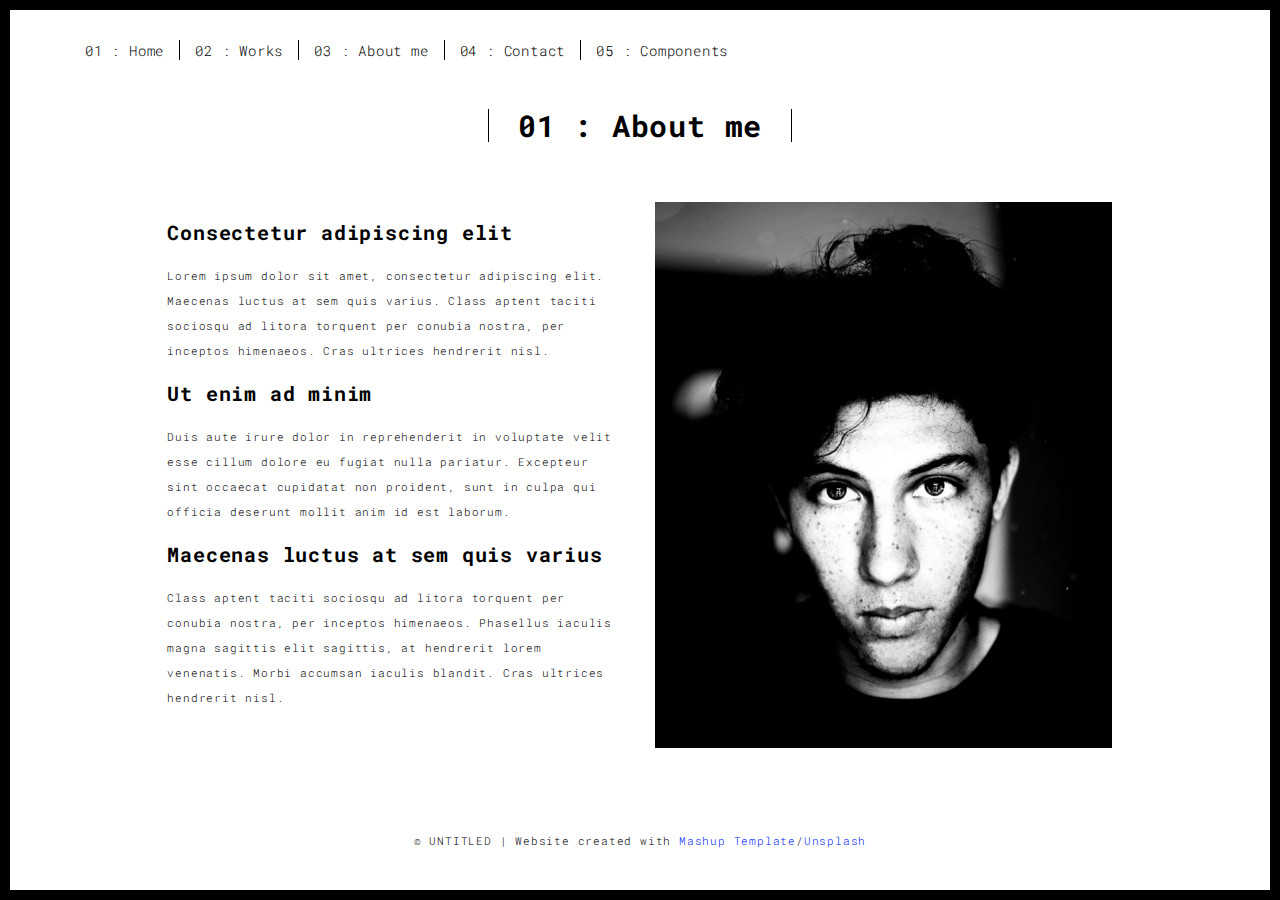
==== 04-Web_Development/portfolio/templates/about.html @ 31be4241 "started 04-web development / portfolio" ====
<!DOCTYPE html>
<html lang="en">

<head>
  <meta charset="UTF-8">
  <meta content="IE=edge" http-equiv="X-UA-Compatible">
  <meta content="width=device-width,initial-scale=1" name="viewport">
  <meta content="description" name="description">
  <meta name="google" content="notranslate" />
  <meta content="Mashup templates have been developped by Orson.io team" name="author">

  <!-- Disable tap highlight on IE -->
  <meta name="msapplication-tap-highlight" content="no">
  
  <link rel="apple-touch-icon" sizes="180x180" href="../static/assets/apple-icon-180x180.png">
  <link href="../static/assets/favicon.ico" rel="icon">

  <title>Title page</title>  

<link href="../static/main.3f6952e4.css" rel="stylesheet"></head>

<body class="">
<div id="site-border-left"></div>
<div id="site-border-right"></div>
<div id="site-border-top"></div>
<div id="site-border-bottom"></div>
 <!-- Add your content of header -->
<header>
  <nav class="navbar  navbar-fixed-top navbar-default">
    <div class="container">
        <button type="button" class="navbar-toggle collapsed" data-toggle="collapse" data-target="#navbar-collapse" aria-expanded="false">
          <span class="sr-only">Toggle navigation</span>
          <span class="icon-bar"></span>
          <span class="icon-bar"></span>
          <span class="icon-bar"></span>
        </button>

      <div class="collapse navbar-collapse" id="navbar-collapse">
        <ul class="nav navbar-nav ">
          <li><a href="/" title="">01 : Home</a></li>
          <li><a href="/works" title="">02 : Works</a></li>
          <li><a href="/about" title="">03 : About me</a></li>
          <li><a href="/contact" title="">04 : Contact</a></li>
          <li><a href="/components" title="">05 : Components</a></li>
        </ul>


      </div> 
    </div>
  </nav>
</header>

<div class="section-container">
    <div class="container">
      <div class="row">
        <div class="col-xs-12">
          <div class="section-container-spacer text-center">
            <h1 class="h2">01 : About me</h1>
          </div>
          
          <div class="row">
            <div class="col-md-10 col-md-offset-1">
              <div class="row">
                <div class="col-xs-12 col-md-6">
                  <h3>Consectetur adipiscing elit</h3>
                  <p>Lorem ipsum dolor sit amet, consectetur adipiscing elit. Maecenas luctus at sem quis varius. 
                  Class aptent taciti sociosqu ad litora torquent per conubia nostra, per inceptos himenaeos. Cras ultrices hendrerit nisl.</p>
                  <h3>Ut enim ad minim </h3>
                  <p>Duis aute irure dolor in reprehenderit in voluptate velit esse
                  cillum dolore eu fugiat nulla pariatur. Excepteur sint occaecat cupidatat non
                  proident, sunt in culpa qui officia deserunt mollit anim id est laborum. 
                  <h3>Maecenas luctus at sem quis varius</h3>
                  <p>
                  Class aptent taciti sociosqu ad litora torquent per conubia nostra, per inceptos himenaeos. Phasellus iaculis magna sagittis elit sagittis, at hendrerit lorem venenatis. Morbi accumsan iaculis blandit. Cras ultrices hendrerit nisl.</p>
                </div>
                <div class="col-xs-12 col-md-6">
                  <img src="../static/assets/images/profil.jpg" class="img-responsive" alt="">
                </div>
              </div>
            </div>
          </div>
          
          
       </div>
      </div>
    </div>
  </div>


<footer class="footer-container text-center">
  <div class="container">
    <div class="row">
      <div class="col-xs-12">
        <p>© UNTITLED | Website created with <a href="http://www.mashup-template.com/" title="Create website with free html template">Mashup Template</a>/<a href="https://www.unsplash.com/" title="Beautiful Free Images">Unsplash</a></p>
      </div>
    </div>
  </div>
</footer>

<script>
  document.addEventListener("DOMContentLoaded", function (event) {
     navActivePage();
  });
</script>

<!-- Google Analytics: change UA-XXXXX-X to be your site's ID 

<script>
  (function (i, s, o, g, r, a, m) {
    i['GoogleAnalyticsObject'] = r; i[r] = i[r] || function () {
      (i[r].q = i[r].q || []).push(arguments)
    }, i[r].l = 1 * new Date(); a = s.createElement(o),
      m = s.getElementsByTagName(o)[0]; a.async = 1; a.src = g; m.parentNode.insertBefore(a, m)
  })(window, document, 'script', '//www.google-analytics.com/analytics.js', 'ga');
  ga('create', 'UA-XXXXX-X', 'auto');
  ga('send', 'pageview');
</script>

--> <script type="text/javascript" src="../static/main.70a66962.js"></script></body>

</html>
---- 04-Web_Development/portfolio/static/main.3f6952e4.css ----
@import url(https://fonts.googleapis.com/css?family=Roboto:900|Roboto+Mono:300,400,700);@import url(https://maxcdn.bootstrapcdn.com/font-awesome/4.7.0/css/font-awesome.min.css);/*!
 * Bootstrap v3.3.7 (http://getbootstrap.com)
 * Copyright 2011-2016 Twitter, Inc.
 * Licensed under MIT (https://github.com/twbs/bootstrap/blob/master/LICENSE)
 */
/*! normalize.css v3.0.3 | MIT License | github.com/necolas/normalize.css */html{font-family:sans-serif;-ms-text-size-adjust:100%;-webkit-text-size-adjust:100%}body{margin:0}article,aside,details,figcaption,figure,footer,header,hgroup,main,menu,nav,section,summary{display:block}audio,canvas,progress,video{display:inline-block;vertical-align:baseline}audio:not([controls]){display:none;height:0}[hidden],template{display:none}a{background-color:transparent}a:active,a:hover{outline:0}abbr[title]{border-bottom:1px dotted}b,strong{font-weight:700}dfn{font-style:italic}h1{font-size:2em;margin:.67em 0}mark{background:#ff0;color:#000}small{font-size:80%}sub,sup{font-size:75%;line-height:0;position:relative;vertical-align:baseline}sup{top:-.5em}sub{bottom:-.25em}img{border:0}svg:not(:root){overflow:hidden}figure{margin:1em 40px}hr{box-sizing:content-box;height:0}pre{overflow:auto}code,kbd,pre,samp{font-family:monospace,monospace;font-size:1em}button,input,optgroup,select,textarea{color:inherit;font:inherit;margin:0}button{overflow:visible}button,select{text-transform:none}button,html input[type=button],input[type=reset],input[type=submit]{-webkit-appearance:button;cursor:pointer}button[disabled],html input[disabled]{cursor:default}button::-moz-focus-inner,input::-moz-focus-inner{border:0;padding:0}input{line-height:normal}input[type=checkbox],input[type=radio]{box-sizing:border-box;padding:0}input[type=number]::-webkit-inner-spin-button,input[type=number]::-webkit-outer-spin-button{height:auto}input[type=search]{-webkit-appearance:textfield;box-sizing:content-box}input[type=search]::-webkit-search-cancel-button,input[type=search]::-webkit-search-decoration{-webkit-appearance:none}fieldset{border:1px solid silver;margin:0 2px;padding:.35em .625em .75em}textarea{overflow:auto}optgroup{font-weight:700}table{border-collapse:collapse;border-spacing:0}td,th{padding:0}

/*! Source: https://github.com/h5bp/html5-boilerplate/blob/master/src/css/main.css */@media print{*,:after,:before{background:transparent!important;color:#000!important;box-shadow:none!important;text-shadow:none!important}a,a:visited{text-decoration:underline}a[href]:after{content:" (" attr(href) ")"}abbr[title]:after{content:" (" attr(title) ")"}a[href^="#"]:after,a[href^="javascript:"]:after{content:""}blockquote,pre{border:1px solid #999;page-break-inside:avoid}thead{display:table-header-group}img,tr{page-break-inside:avoid}img{max-width:100%!important}h2,h3,p{orphans:3;widows:3}h2,h3{page-break-after:avoid}.navbar{display:none}.btn>.caret,.dropup>.btn>.caret{border-top-color:#000!important}.label{border:1px solid #000}.table{border-collapse:collapse!important}.table td,.table th{background-color:#fff!important}.table-bordered td,.table-bordered th{border:1px solid #ddd!important}}*,:after,:before{-webkit-box-sizing:border-box;-moz-box-sizing:border-box;box-sizing:border-box}html{font-size:10px;-webkit-tap-highlight-color:transparent}body{font-family:Roboto Mono,Helvetica,Arial,sans-serif;font-size:11px;line-height:1.78;color:#000;background-color:#fff}button,input,select,textarea{font-family:inherit;font-size:inherit;line-height:inherit}a{color:#001aff;text-decoration:none}a:focus,a:hover{color:#0012b3;text-decoration:underline}a:focus{outline:5px auto -webkit-focus-ring-color;outline-offset:-2px}figure{margin:0}img{vertical-align:middle}.img-responsive{display:block;max-width:100%;height:auto}.img-rounded{border-radius:0}.img-thumbnail{padding:4px;line-height:1.78;background-color:#fff;border:1px solid #ddd;border-radius:0;-webkit-transition:all .2s ease-in-out;-o-transition:all .2s ease-in-out;transition:all .2s ease-in-out;display:inline-block;max-width:100%;height:auto}.img-circle{border-radius:50%}hr{margin-top:19px;margin-bottom:19px;border:0;border-top:1px solid #eee}.sr-only{position:absolute;width:1px;height:1px;margin:-1px;padding:0;overflow:hidden;clip:rect(0,0,0,0);border:0}.sr-only-focusable:active,.sr-only-focusable:focus{position:static;width:auto;height:auto;margin:0;overflow:visible;clip:auto}[role=button]{cursor:pointer}.h1,.h2,.h3,.h4,.h5,.h6,h1,h2,h3,h4,h5,h6{font-family:Roboto Mono,Helvetica,Arial,sans-serif;font-weight:700;line-height:1.1;color:#000}.h1 .small,.h1 small,.h2 .small,.h2 small,.h3 .small,.h3 small,.h4 .small,.h4 small,.h5 .small,.h5 small,.h6 .small,.h6 small,h1 .small,h1 small,h2 .small,h2 small,h3 .small,h3 small,h4 .small,h4 small,h5 .small,h5 small,h6 .small,h6 small{font-weight:400;line-height:1;color:#777}.h1,.h2,.h3,h1,h2,h3{margin-top:19px;margin-bottom:9.5px}.h1 .small,.h1 small,.h2 .small,.h2 small,.h3 .small,.h3 small,h1 .small,h1 small,h2 .small,h2 small,h3 .small,h3 small{font-size:65%}.h4,.h5,.h6,h4,h5,h6{margin-top:9.5px;margin-bottom:9.5px}.h4 .small,.h4 small,.h5 .small,.h5 small,.h6 .small,.h6 small,h4 .small,h4 small,h5 .small,h5 small,h6 .small,h6 small{font-size:75%}.h1,h1{font-size:70px}.h2,h2{font-size:30px}.h3,h3{font-size:20px}.h4,.h5,h4,h5{font-size:11px}.h6,h6{font-size:10px}p{margin:0 0 9.5px}.lead{margin-bottom:19px;font-size:12px;font-weight:300;line-height:1.4}@media (min-width:768px){.lead{font-size:16.5px}}.small,small{font-size:90%}.mark,mark{background-color:#fcf8e3;padding:.2em}.text-left{text-align:left}.text-right{text-align:right}.text-center{text-align:center}.text-justify{text-align:justify}.text-nowrap{white-space:nowrap}.text-lowercase{text-transform:lowercase}.initialism,.text-uppercase{text-transform:uppercase}.text-capitalize{text-transform:capitalize}.text-muted{color:#777}.text-primary{color:#001aff}a.text-primary:focus,a.text-primary:hover{color:#0015cc}.text-success{color:#fff}a.text-success:focus,a.text-success:hover{color:#e6e6e6}.text-info{color:#31708f}a.text-info:focus,a.text-info:hover{color:#245269}.text-warning{color:#8a6d3b}a.text-warning:focus,a.text-warning:hover{color:#66512c}.text-danger{color:#fff}a.text-danger:focus,a.text-danger:hover{color:#e6e6e6}.bg-primary{color:#fff;background-color:#001aff}a.bg-primary:focus,a.bg-primary:hover{background-color:#0015cc}.bg-success,a.bg-success:focus,a.bg-success:hover{background-color:#000}.bg-info{background-color:#d9edf7}a.bg-info:focus,a.bg-info:hover{background-color:#afd9ee}.bg-warning{background-color:#fcf8e3}a.bg-warning:focus,a.bg-warning:hover{background-color:#f7ecb5}.bg-danger{background-color:red}a.bg-danger:focus,a.bg-danger:hover{background-color:#c00}.page-header{padding-bottom:8.5px;margin:38px 0 19px;border-bottom:1px solid #eee}ol,ul{margin-top:0;margin-bottom:9.5px}ol ol,ol ul,ul ol,ul ul{margin-bottom:0}.list-inline,.list-unstyled{padding-left:0;list-style:none}.list-inline{margin-left:-5px}.list-inline>li{display:inline-block;padding-left:5px;padding-right:5px}dl{margin-top:0;margin-bottom:19px}dd,dt{line-height:1.78}dt{font-weight:700}dd{margin-left:0}.dl-horizontal dd:after,.dl-horizontal dd:before{content:" ";display:table}.dl-horizontal dd:after{clear:both}@media (min-width:768px){.dl-horizontal dt{float:left;width:160px;clear:left;text-align:right;overflow:hidden;text-overflow:ellipsis;white-space:nowrap}.dl-horizontal dd{margin-left:180px}}abbr[data-original-title],abbr[title]{cursor:help;border-bottom:1px dotted #777}.initialism{font-size:90%}blockquote{padding:9.5px 19px;margin:0 0 19px;font-size:13.75px;border-left:5px solid #eee}blockquote ol:last-child,blockquote p:last-child,blockquote ul:last-child{margin-bottom:0}blockquote .small,blockquote footer,blockquote small{display:block;font-size:80%;line-height:1.78;color:#777}blockquote .small:before,blockquote footer:before,blockquote small:before{content:"\2014   \A0"}.blockquote-reverse,blockquote.pull-right{padding-right:15px;padding-left:0;border-right:5px solid #eee;border-left:0;text-align:right}.blockquote-reverse .small:before,.blockquote-reverse footer:before,.blockquote-reverse small:before,blockquote.pull-right .small:before,blockquote.pull-right footer:before,blockquote.pull-right small:before{content:""}.blockquote-reverse .small:after,.blockquote-reverse footer:after,.blockquote-reverse small:after,blockquote.pull-right .small:after,blockquote.pull-right footer:after,blockquote.pull-right small:after{content:"\A0   \2014"}address{margin-bottom:19px;font-style:normal;line-height:1.78}code,kbd,pre,samp{font-family:Menlo,Monaco,Consolas,Courier New,monospace}code{color:#c7254e;background-color:#f9f2f4}code,kbd{padding:2px 4px;font-size:90%;border-radius:0}kbd{color:#fff;background-color:#333;box-shadow:inset 0 -1px 0 rgba(0,0,0,.25)}kbd kbd{padding:0;font-size:100%;font-weight:700;box-shadow:none}pre{display:block;padding:9px;margin:0 0 9.5px;font-size:10px;line-height:1.78;word-break:break-all;word-wrap:break-word;color:#333;background-color:#f5f5f5;border:1px solid #ccc;border-radius:0}pre code{padding:0;font-size:inherit;color:inherit;white-space:pre-wrap;background-color:transparent;border-radius:0}.pre-scrollable{max-height:340px;overflow-y:scroll}.container{margin-right:auto;margin-left:auto;padding-left:15px;padding-right:15px}.container:after,.container:before{content:" ";display:table}.container:after{clear:both}@media (min-width:768px){.container{width:750px}}@media (min-width:992px){.container{width:970px}}@media (min-width:1200px){.container{width:1170px}}.container-fluid{margin-right:auto;margin-left:auto;padding-left:15px;padding-right:15px}.container-fluid:after,.container-fluid:before{content:" ";display:table}.container-fluid:after{clear:both}.row{margin-left:-15px;margin-right:-15px}.row:after,.row:before{content:" ";display:table}.row:after{clear:both}.col-lg-1,.col-lg-2,.col-lg-3,.col-lg-4,.col-lg-5,.col-lg-6,.col-lg-7,.col-lg-8,.col-lg-9,.col-lg-10,.col-lg-11,.col-lg-12,.col-md-1,.col-md-2,.col-md-3,.col-md-4,.col-md-5,.col-md-6,.col-md-7,.col-md-8,.col-md-9,.col-md-10,.col-md-11,.col-md-12,.col-sm-1,.col-sm-2,.col-sm-3,.col-sm-4,.col-sm-5,.col-sm-6,.col-sm-7,.col-sm-8,.col-sm-9,.col-sm-10,.col-sm-11,.col-sm-12,.col-xs-1,.col-xs-2,.col-xs-3,.col-xs-4,.col-xs-5,.col-xs-6,.col-xs-7,.col-xs-8,.col-xs-9,.col-xs-10,.col-xs-11,.col-xs-12{position:relative;min-height:1px;padding-left:15px;padding-right:15px}.col-xs-1,.col-xs-2,.col-xs-3,.col-xs-4,.col-xs-5,.col-xs-6,.col-xs-7,.col-xs-8,.col-xs-9,.col-xs-10,.col-xs-11,.col-xs-12{float:left}.col-xs-1{width:8.33333%}.col-xs-2{width:16.66667%}.col-xs-3{width:25%}.col-xs-4{width:33.33333%}.col-xs-5{width:41.66667%}.col-xs-6{width:50%}.col-xs-7{width:58.33333%}.col-xs-8{width:66.66667%}.col-xs-9{width:75%}.col-xs-10{width:83.33333%}.col-xs-11{width:91.66667%}.col-xs-12{width:100%}.col-xs-pull-0{right:auto}.col-xs-pull-1{right:8.33333%}.col-xs-pull-2{right:16.66667%}.col-xs-pull-3{right:25%}.col-xs-pull-4{right:33.33333%}.col-xs-pull-5{right:41.66667%}.col-xs-pull-6{right:50%}.col-xs-pull-7{right:58.33333%}.col-xs-pull-8{right:66.66667%}.col-xs-pull-9{right:75%}.col-xs-pull-10{right:83.33333%}.col-xs-pull-11{right:91.66667%}.col-xs-pull-12{right:100%}.col-xs-push-0{left:auto}.col-xs-push-1{left:8.33333%}.col-xs-push-2{left:16.66667%}.col-xs-push-3{left:25%}.col-xs-push-4{left:33.33333%}.col-xs-push-5{left:41.66667%}.col-xs-push-6{left:50%}.col-xs-push-7{left:58.33333%}.col-xs-push-8{left:66.66667%}.col-xs-push-9{left:75%}.col-xs-push-10{left:83.33333%}.col-xs-push-11{left:91.66667%}.col-xs-push-12{left:100%}.col-xs-offset-0{margin-left:0}.col-xs-offset-1{margin-left:8.33333%}.col-xs-offset-2{margin-left:16.66667%}.col-xs-offset-3{margin-left:25%}.col-xs-offset-4{margin-left:33.33333%}.col-xs-offset-5{margin-left:41.66667%}.col-xs-offset-6{margin-left:50%}.col-xs-offset-7{margin-left:58.33333%}.col-xs-offset-8{margin-left:66.66667%}.col-xs-offset-9{margin-left:75%}.col-xs-offset-10{margin-left:83.33333%}.col-xs-offset-11{margin-left:91.66667%}.col-xs-offset-12{margin-left:100%}@media (min-width:768px){.col-sm-1,.col-sm-2,.col-sm-3,.col-sm-4,.col-sm-5,.col-sm-6,.col-sm-7,.col-sm-8,.col-sm-9,.col-sm-10,.col-sm-11,.col-sm-12{float:left}.col-sm-1{width:8.33333%}.col-sm-2{width:16.66667%}.col-sm-3{width:25%}.col-sm-4{width:33.33333%}.col-sm-5{width:41.66667%}.col-sm-6{width:50%}.col-sm-7{width:58.33333%}.col-sm-8{width:66.66667%}.col-sm-9{width:75%}.col-sm-10{width:83.33333%}.col-sm-11{width:91.66667%}.col-sm-12{width:100%}.col-sm-pull-0{right:auto}.col-sm-pull-1{right:8.33333%}.col-sm-pull-2{right:16.66667%}.col-sm-pull-3{right:25%}.col-sm-pull-4{right:33.33333%}.col-sm-pull-5{right:41.66667%}.col-sm-pull-6{right:50%}.col-sm-pull-7{right:58.33333%}.col-sm-pull-8{right:66.66667%}.col-sm-pull-9{right:75%}.col-sm-pull-10{right:83.33333%}.col-sm-pull-11{right:91.66667%}.col-sm-pull-12{right:100%}.col-sm-push-0{left:auto}.col-sm-push-1{left:8.33333%}.col-sm-push-2{left:16.66667%}.col-sm-push-3{left:25%}.col-sm-push-4{left:33.33333%}.col-sm-push-5{left:41.66667%}.col-sm-push-6{left:50%}.col-sm-push-7{left:58.33333%}.col-sm-push-8{left:66.66667%}.col-sm-push-9{left:75%}.col-sm-push-10{left:83.33333%}.col-sm-push-11{left:91.66667%}.col-sm-push-12{left:100%}.col-sm-offset-0{margin-left:0}.col-sm-offset-1{margin-left:8.33333%}.col-sm-offset-2{margin-left:16.66667%}.col-sm-offset-3{margin-left:25%}.col-sm-offset-4{margin-left:33.33333%}.col-sm-offset-5{margin-left:41.66667%}.col-sm-offset-6{margin-left:50%}.col-sm-offset-7{margin-left:58.33333%}.col-sm-offset-8{margin-left:66.66667%}.col-sm-offset-9{margin-left:75%}.col-sm-offset-10{margin-left:83.33333%}.col-sm-offset-11{margin-left:91.66667%}.col-sm-offset-12{margin-left:100%}}@media (min-width:992px){.col-md-1,.col-md-2,.col-md-3,.col-md-4,.col-md-5,.col-md-6,.col-md-7,.col-md-8,.col-md-9,.col-md-10,.col-md-11,.col-md-12{float:left}.col-md-1{width:8.33333%}.col-md-2{width:16.66667%}.col-md-3{width:25%}.col-md-4{width:33.33333%}.col-md-5{width:41.66667%}.col-md-6{width:50%}.col-md-7{width:58.33333%}.col-md-8{width:66.66667%}.col-md-9{width:75%}.col-md-10{width:83.33333%}.col-md-11{width:91.66667%}.col-md-12{width:100%}.col-md-pull-0{right:auto}.col-md-pull-1{right:8.33333%}.col-md-pull-2{right:16.66667%}.col-md-pull-3{right:25%}.col-md-pull-4{right:33.33333%}.col-md-pull-5{right:41.66667%}.col-md-pull-6{right:50%}.col-md-pull-7{right:58.33333%}.col-md-pull-8{right:66.66667%}.col-md-pull-9{right:75%}.col-md-pull-10{right:83.33333%}.col-md-pull-11{right:91.66667%}.col-md-pull-12{right:100%}.col-md-push-0{left:auto}.col-md-push-1{left:8.33333%}.col-md-push-2{left:16.66667%}.col-md-push-3{left:25%}.col-md-push-4{left:33.33333%}.col-md-push-5{left:41.66667%}.col-md-push-6{left:50%}.col-md-push-7{left:58.33333%}.col-md-push-8{left:66.66667%}.col-md-push-9{left:75%}.col-md-push-10{left:83.33333%}.col-md-push-11{left:91.66667%}.col-md-push-12{left:100%}.col-md-offset-0{margin-left:0}.col-md-offset-1{margin-left:8.33333%}.col-md-offset-2{margin-left:16.66667%}.col-md-offset-3{margin-left:25%}.col-md-offset-4{margin-left:33.33333%}.col-md-offset-5{margin-left:41.66667%}.col-md-offset-6{margin-left:50%}.col-md-offset-7{margin-left:58.33333%}.col-md-offset-8{margin-left:66.66667%}.col-md-offset-9{margin-left:75%}.col-md-offset-10{margin-left:83.33333%}.col-md-offset-11{margin-left:91.66667%}.col-md-offset-12{margin-left:100%}}@media (min-width:1200px){.col-lg-1,.col-lg-2,.col-lg-3,.col-lg-4,.col-lg-5,.col-lg-6,.col-lg-7,.col-lg-8,.col-lg-9,.col-lg-10,.col-lg-11,.col-lg-12{float:left}.col-lg-1{width:8.33333%}.col-lg-2{width:16.66667%}.col-lg-3{width:25%}.col-lg-4{width:33.33333%}.col-lg-5{width:41.66667%}.col-lg-6{width:50%}.col-lg-7{width:58.33333%}.col-lg-8{width:66.66667%}.col-lg-9{width:75%}.col-lg-10{width:83.33333%}.col-lg-11{width:91.66667%}.col-lg-12{width:100%}.col-lg-pull-0{right:auto}.col-lg-pull-1{right:8.33333%}.col-lg-pull-2{right:16.66667%}.col-lg-pull-3{right:25%}.col-lg-pull-4{right:33.33333%}.col-lg-pull-5{right:41.66667%}.col-lg-pull-6{right:50%}.col-lg-pull-7{right:58.33333%}.col-lg-pull-8{right:66.66667%}.col-lg-pull-9{right:75%}.col-lg-pull-10{right:83.33333%}.col-lg-pull-11{right:91.66667%}.col-lg-pull-12{right:100%}.col-lg-push-0{left:auto}.col-lg-push-1{left:8.33333%}.col-lg-push-2{left:16.66667%}.col-lg-push-3{left:25%}.col-lg-push-4{left:33.33333%}.col-lg-push-5{left:41.66667%}.col-lg-push-6{left:50%}.col-lg-push-7{left:58.33333%}.col-lg-push-8{left:66.66667%}.col-lg-push-9{left:75%}.col-lg-push-10{left:83.33333%}.col-lg-push-11{left:91.66667%}.col-lg-push-12{left:100%}.col-lg-offset-0{margin-left:0}.col-lg-offset-1{margin-left:8.33333%}.col-lg-offset-2{margin-left:16.66667%}.col-lg-offset-3{margin-left:25%}.col-lg-offset-4{margin-left:33.33333%}.col-lg-offset-5{margin-left:41.66667%}.col-lg-offset-6{margin-left:50%}.col-lg-offset-7{margin-left:58.33333%}.col-lg-offset-8{margin-left:66.66667%}.col-lg-offset-9{margin-left:75%}.col-lg-offset-10{margin-left:83.33333%}.col-lg-offset-11{margin-left:91.66667%}.col-lg-offset-12{margin-left:100%}}table{background-color:transparent}caption{padding-top:8px;padding-bottom:8px;color:#777}caption,th{text-align:left}.table{width:100%;max-width:100%;margin-bottom:19px}.table>tbody>tr>td,.table>tbody>tr>th,.table>tfoot>tr>td,.table>tfoot>tr>th,.table>thead>tr>td,.table>thead>tr>th{padding:8px;line-height:1.78;vertical-align:top;border-top:1px solid #ddd}.table>thead>tr>th{vertical-align:bottom;border-bottom:2px solid #ddd}.table>caption+thead>tr:first-child>td,.table>caption+thead>tr:first-child>th,.table>colgroup+thead>tr:first-child>td,.table>colgroup+thead>tr:first-child>th,.table>thead:first-child>tr:first-child>td,.table>thead:first-child>tr:first-child>th{border-top:0}.table>tbody+tbody{border-top:2px solid #ddd}.table .table{background-color:#fff}.table-condensed>tbody>tr>td,.table-condensed>tbody>tr>th,.table-condensed>tfoot>tr>td,.table-condensed>tfoot>tr>th,.table-condensed>thead>tr>td,.table-condensed>thead>tr>th{padding:5px}.table-bordered,.table-bordered>tbody>tr>td,.table-bordered>tbody>tr>th,.table-bordered>tfoot>tr>td,.table-bordered>tfoot>tr>th,.table-bordered>thead>tr>td,.table-bordered>thead>tr>th{border:1px solid #ddd}.table-bordered>thead>tr>td,.table-bordered>thead>tr>th{border-bottom-width:2px}.table-striped>tbody>tr:nth-of-type(odd){background-color:#f9f9f9}.table-hover>tbody>tr:hover{background-color:#f5f5f5}table col[class*=col-]{position:static;float:none;display:table-column}table td[class*=col-],table th[class*=col-]{position:static;float:none;display:table-cell}.table>tbody>tr.active>td,.table>tbody>tr.active>th,.table>tbody>tr>td.active,.table>tbody>tr>th.active,.table>tfoot>tr.active>td,.table>tfoot>tr.active>th,.table>tfoot>tr>td.active,.table>tfoot>tr>th.active,.table>thead>tr.active>td,.table>thead>tr.active>th,.table>thead>tr>td.active,.table>thead>tr>th.active{background-color:#f5f5f5}.table-hover>tbody>tr.active:hover>td,.table-hover>tbody>tr.active:hover>th,.table-hover>tbody>tr:hover>.active,.table-hover>tbody>tr>td.active:hover,.table-hover>tbody>tr>th.active:hover{background-color:#e8e8e8}.table-hover>tbody>tr.success:hover>td,.table-hover>tbody>tr.success:hover>th,.table-hover>tbody>tr:hover>.success,.table-hover>tbody>tr>td.success:hover,.table-hover>tbody>tr>th.success:hover,.table>tbody>tr.success>td,.table>tbody>tr.success>th,.table>tbody>tr>td.success,.table>tbody>tr>th.success,.table>tfoot>tr.success>td,.table>tfoot>tr.success>th,.table>tfoot>tr>td.success,.table>tfoot>tr>th.success,.table>thead>tr.success>td,.table>thead>tr.success>th,.table>thead>tr>td.success,.table>thead>tr>th.success{background-color:#000}.table>tbody>tr.info>td,.table>tbody>tr.info>th,.table>tbody>tr>td.info,.table>tbody>tr>th.info,.table>tfoot>tr.info>td,.table>tfoot>tr.info>th,.table>tfoot>tr>td.info,.table>tfoot>tr>th.info,.table>thead>tr.info>td,.table>thead>tr.info>th,.table>thead>tr>td.info,.table>thead>tr>th.info{background-color:#d9edf7}.table-hover>tbody>tr.info:hover>td,.table-hover>tbody>tr.info:hover>th,.table-hover>tbody>tr:hover>.info,.table-hover>tbody>tr>td.info:hover,.table-hover>tbody>tr>th.info:hover{background-color:#c4e3f3}.table>tbody>tr.warning>td,.table>tbody>tr.warning>th,.table>tbody>tr>td.warning,.table>tbody>tr>th.warning,.table>tfoot>tr.warning>td,.table>tfoot>tr.warning>th,.table>tfoot>tr>td.warning,.table>tfoot>tr>th.warning,.table>thead>tr.warning>td,.table>thead>tr.warning>th,.table>thead>tr>td.warning,.table>thead>tr>th.warning{background-color:#fcf8e3}.table-hover>tbody>tr.warning:hover>td,.table-hover>tbody>tr.warning:hover>th,.table-hover>tbody>tr:hover>.warning,.table-hover>tbody>tr>td.warning:hover,.table-hover>tbody>tr>th.warning:hover{background-color:#faf2cc}.table>tbody>tr.danger>td,.table>tbody>tr.danger>th,.table>tbody>tr>td.danger,.table>tbody>tr>th.danger,.table>tfoot>tr.danger>td,.table>tfoot>tr.danger>th,.table>tfoot>tr>td.danger,.table>tfoot>tr>th.danger,.table>thead>tr.danger>td,.table>thead>tr.danger>th,.table>thead>tr>td.danger,.table>thead>tr>th.danger{background-color:red}.table-hover>tbody>tr.danger:hover>td,.table-hover>tbody>tr.danger:hover>th,.table-hover>tbody>tr:hover>.danger,.table-hover>tbody>tr>td.danger:hover,.table-hover>tbody>tr>th.danger:hover{background-color:#e60000}.table-responsive{overflow-x:auto;min-height:.01%}@media screen and (max-width:767px){.table-responsive{width:100%;margin-bottom:14.25px;overflow-y:hidden;-ms-overflow-style:-ms-autohiding-scrollbar;border:1px solid #ddd}.table-responsive>.table{margin-bottom:0}.table-responsive>.table>tbody>tr>td,.table-responsive>.table>tbody>tr>th,.table-responsive>.table>tfoot>tr>td,.table-responsive>.table>tfoot>tr>th,.table-responsive>.table>thead>tr>td,.table-responsive>.table>thead>tr>th{white-space:nowrap}.table-responsive>.table-bordered{border:0}.table-responsive>.table-bordered>tbody>tr>td:first-child,.table-responsive>.table-bordered>tbody>tr>th:first-child,.table-responsive>.table-bordered>tfoot>tr>td:first-child,.table-responsive>.table-bordered>tfoot>tr>th:first-child,.table-responsive>.table-bordered>thead>tr>td:first-child,.table-responsive>.table-bordered>thead>tr>th:first-child{border-left:0}.table-responsive>.table-bordered>tbody>tr>td:last-child,.table-responsive>.table-bordered>tbody>tr>th:last-child,.table-responsive>.table-bordered>tfoot>tr>td:last-child,.table-responsive>.table-bordered>tfoot>tr>th:last-child,.table-responsive>.table-bordered>thead>tr>td:last-child,.table-responsive>.table-bordered>thead>tr>th:last-child{border-right:0}.table-responsive>.table-bordered>tbody>tr:last-child>td,.table-responsive>.table-bordered>tbody>tr:last-child>th,.table-responsive>.table-bordered>tfoot>tr:last-child>td,.table-responsive>.table-bordered>tfoot>tr:last-child>th{border-bottom:0}}fieldset{margin:0;min-width:0}fieldset,legend{padding:0;border:0}legend{display:block;width:100%;margin-bottom:19px;font-size:16.5px;line-height:inherit;color:#333;border-bottom:1px solid #e5e5e5}label{display:inline-block;max-width:100%;margin-bottom:5px;font-weight:700}input[type=search]{-webkit-box-sizing:border-box;-moz-box-sizing:border-box;box-sizing:border-box}input[type=checkbox],input[type=radio]{margin:4px 0 0;margin-top:1px\9;line-height:normal}input[type=file]{display:block}input[type=range]{display:block;width:100%}select[multiple],select[size]{height:auto}input[type=checkbox]:focus,input[type=file]:focus,input[type=radio]:focus{outline:5px auto -webkit-focus-ring-color;outline-offset:-2px}output{padding-top:9px}.form-control,output{display:block;font-size:11px;line-height:1.78;color:#555}.form-control{width:100%;height:40px;padding:8px 14px;background-color:#fff;background-image:none;border:1px solid #000;border-radius:0;-webkit-box-shadow:inset 0 1px 1px rgba(0,0,0,.075);box-shadow:inset 0 1px 1px rgba(0,0,0,.075);-webkit-transition:border-color .15s ease-in-out,box-shadow .15s ease-in-out;-o-transition:border-color ease-in-out .15s,box-shadow ease-in-out .15s;transition:border-color .15s ease-in-out,box-shadow .15s ease-in-out}.form-control:focus{border-color:#66afe9;-webkit-box-shadow:inset 0 1px 1px rgba(0,0,0,.075),0 0 8px rgba(102,175,233,.6);box-shadow:inset 0 1px 1px rgba(0,0,0,.075),0 0 8px rgba(102,175,233,.6)}.form-control::-moz-placeholder{color:#999;opacity:1}.form-control:-ms-input-placeholder{color:#999}.form-control::-webkit-input-placeholder{color:#999}.form-control::-ms-expand{border:0;background-color:transparent}.form-control[disabled],.form-control[readonly],fieldset[disabled] .form-control{background-color:#eee;opacity:1}.form-control[disabled],fieldset[disabled] .form-control{cursor:not-allowed}textarea.form-control{height:auto}input[type=search]{-webkit-appearance:none}@media screen and (-webkit-min-device-pixel-ratio:0){input[type=date].form-control,input[type=datetime-local].form-control,input[type=month].form-control,input[type=time].form-control{line-height:40px}.input-group-sm>.input-group-btn>input[type=date].btn,.input-group-sm>.input-group-btn>input[type=datetime-local].btn,.input-group-sm>.input-group-btn>input[type=month].btn,.input-group-sm>.input-group-btn>input[type=time].btn,.input-group-sm>input[type=date].form-control,.input-group-sm>input[type=date].input-group-addon,.input-group-sm>input[type=datetime-local].form-control,.input-group-sm>input[type=datetime-local].input-group-addon,.input-group-sm>input[type=month].form-control,.input-group-sm>input[type=month].input-group-addon,.input-group-sm>input[type=time].form-control,.input-group-sm>input[type=time].input-group-addon,.input-group-sm input[type=date],.input-group-sm input[type=datetime-local],.input-group-sm input[type=month],.input-group-sm input[type=time],input[type=date].input-sm,input[type=datetime-local].input-sm,input[type=month].input-sm,input[type=time].input-sm{line-height:27px}.input-group-lg>.input-group-btn>input[type=date].btn,.input-group-lg>.input-group-btn>input[type=datetime-local].btn,.input-group-lg>.input-group-btn>input[type=month].btn,.input-group-lg>.input-group-btn>input[type=time].btn,.input-group-lg>input[type=date].form-control,.input-group-lg>input[type=date].input-group-addon,.input-group-lg>input[type=datetime-local].form-control,.input-group-lg>input[type=datetime-local].input-group-addon,.input-group-lg>input[type=month].form-control,.input-group-lg>input[type=month].input-group-addon,.input-group-lg>input[type=time].form-control,.input-group-lg>input[type=time].input-group-addon,.input-group-lg input[type=date],.input-group-lg input[type=datetime-local],.input-group-lg input[type=month],.input-group-lg input[type=time],input[type=date].input-lg,input[type=datetime-local].input-lg,input[type=month].input-lg,input[type=time].input-lg{line-height:41px}}.form-group{margin-bottom:15px}.checkbox,.radio{position:relative;display:block;margin-top:10px;margin-bottom:10px}.checkbox label,.radio label{min-height:19px;padding-left:20px;margin-bottom:0;font-weight:400;cursor:pointer}.checkbox-inline input[type=checkbox],.checkbox input[type=checkbox],.radio-inline input[type=radio],.radio input[type=radio]{position:absolute;margin-left:-20px;margin-top:4px\9}.checkbox+.checkbox,.radio+.radio{margin-top:-5px}.checkbox-inline,.radio-inline{position:relative;display:inline-block;padding-left:20px;margin-bottom:0;vertical-align:middle;font-weight:400;cursor:pointer}.checkbox-inline+.checkbox-inline,.radio-inline+.radio-inline{margin-top:0;margin-left:10px}.checkbox-inline.disabled,.checkbox.disabled label,.radio-inline.disabled,.radio.disabled label,fieldset[disabled] .checkbox-inline,fieldset[disabled] .checkbox label,fieldset[disabled] .radio-inline,fieldset[disabled] .radio label,fieldset[disabled] input[type=checkbox],fieldset[disabled] input[type=radio],input[type=checkbox].disabled,input[type=checkbox][disabled],input[type=radio].disabled,input[type=radio][disabled]{cursor:not-allowed}.form-control-static{padding-top:9px;padding-bottom:9px;margin-bottom:0;min-height:30px}.form-control-static.input-lg,.form-control-static.input-sm,.input-group-lg>.form-control-static.form-control,.input-group-lg>.form-control-static.input-group-addon,.input-group-lg>.input-group-btn>.form-control-static.btn,.input-group-sm>.form-control-static.form-control,.input-group-sm>.form-control-static.input-group-addon,.input-group-sm>.input-group-btn>.form-control-static.btn{padding-left:0;padding-right:0}.input-group-sm>.form-control,.input-group-sm>.input-group-addon,.input-group-sm>.input-group-btn>.btn,.input-sm{height:27px;padding:5px 10px;font-size:10px;line-height:1.5;border-radius:0}.input-group-sm>.input-group-btn>select.btn,.input-group-sm>select.form-control,.input-group-sm>select.input-group-addon,select.input-sm{height:27px;line-height:27px}.input-group-sm>.input-group-btn>select[multiple].btn,.input-group-sm>.input-group-btn>textarea.btn,.input-group-sm>select[multiple].form-control,.input-group-sm>select[multiple].input-group-addon,.input-group-sm>textarea.form-control,.input-group-sm>textarea.input-group-addon,select[multiple].input-sm,textarea.input-sm{height:auto}.form-group-sm .form-control{height:27px;padding:5px 10px;font-size:10px;line-height:1.5;border-radius:0}.form-group-sm select.form-control{height:27px;line-height:27px}.form-group-sm select[multiple].form-control,.form-group-sm textarea.form-control{height:auto}.form-group-sm .form-control-static{height:27px;min-height:29px;padding:6px 10px;font-size:10px;line-height:1.5}.input-group-lg>.form-control,.input-group-lg>.input-group-addon,.input-group-lg>.input-group-btn>.btn,.input-lg{height:41px;padding:10px 16px;font-size:14px;line-height:1.33333;border-radius:0}.input-group-lg>.input-group-btn>select.btn,.input-group-lg>select.form-control,.input-group-lg>select.input-group-addon,select.input-lg{height:41px;line-height:41px}.input-group-lg>.input-group-btn>select[multiple].btn,.input-group-lg>.input-group-btn>textarea.btn,.input-group-lg>select[multiple].form-control,.input-group-lg>select[multiple].input-group-addon,.input-group-lg>textarea.form-control,.input-group-lg>textarea.input-group-addon,select[multiple].input-lg,textarea.input-lg{height:auto}.form-group-lg .form-control{height:41px;padding:10px 16px;font-size:14px;line-height:1.33333;border-radius:0}.form-group-lg select.form-control{height:41px;line-height:41px}.form-group-lg select[multiple].form-control,.form-group-lg textarea.form-control{height:auto}.form-group-lg .form-control-static{height:41px;min-height:33px;padding:11px 16px;font-size:14px;line-height:1.33333}.has-feedback{position:relative}.has-feedback .form-control{padding-right:50px}.form-control-feedback{position:absolute;top:0;right:0;z-index:2;display:block;width:40px;height:40px;line-height:40px;text-align:center;pointer-events:none}.form-group-lg .form-control+.form-control-feedback,.input-group-lg+.form-control-feedback,.input-group-lg>.form-control+.form-control-feedback,.input-group-lg>.input-group-addon+.form-control-feedback,.input-group-lg>.input-group-btn>.btn+.form-control-feedback,.input-lg+.form-control-feedback{width:41px;height:41px;line-height:41px}.form-group-sm .form-control+.form-control-feedback,.input-group-sm+.form-control-feedback,.input-group-sm>.form-control+.form-control-feedback,.input-group-sm>.input-group-addon+.form-control-feedback,.input-group-sm>.input-group-btn>.btn+.form-control-feedback,.input-sm+.form-control-feedback{width:27px;height:27px;line-height:27px}.has-success .checkbox,.has-success .checkbox-inline,.has-success.checkbox-inline label,.has-success.checkbox label,.has-success .control-label,.has-success .help-block,.has-success .radio,.has-success .radio-inline,.has-success.radio-inline label,.has-success.radio label{color:#fff}.has-success .form-control{border-color:#fff;-webkit-box-shadow:inset 0 1px 1px rgba(0,0,0,.075);box-shadow:inset 0 1px 1px rgba(0,0,0,.075)}.has-success .form-control:focus{border-color:#e6e6e6;-webkit-box-shadow:inset 0 1px 1px rgba(0,0,0,.075),0 0 6px #fff;box-shadow:inset 0 1px 1px rgba(0,0,0,.075),0 0 6px #fff}.has-success .input-group-addon{color:#fff;border-color:#fff;background-color:#000}.has-success .form-control-feedback{color:#fff}.has-warning .checkbox,.has-warning .checkbox-inline,.has-warning.checkbox-inline label,.has-warning.checkbox label,.has-warning .control-label,.has-warning .help-block,.has-warning .radio,.has-warning .radio-inline,.has-warning.radio-inline label,.has-warning.radio label{color:#8a6d3b}.has-warning .form-control{border-color:#8a6d3b;-webkit-box-shadow:inset 0 1px 1px rgba(0,0,0,.075);box-shadow:inset 0 1px 1px rgba(0,0,0,.075)}.has-warning .form-control:focus{border-color:#66512c;-webkit-box-shadow:inset 0 1px 1px rgba(0,0,0,.075),0 0 6px #c0a16b;box-shadow:inset 0 1px 1px rgba(0,0,0,.075),0 0 6px #c0a16b}.has-warning .input-group-addon{color:#8a6d3b;border-color:#8a6d3b;background-color:#fcf8e3}.has-warning .form-control-feedback{color:#8a6d3b}.has-error .checkbox,.has-error .checkbox-inline,.has-error.checkbox-inline label,.has-error.checkbox label,.has-error .control-label,.has-error .help-block,.has-error .radio,.has-error .radio-inline,.has-error.radio-inline label,.has-error.radio label{color:#fff}.has-error .form-control{border-color:#fff;-webkit-box-shadow:inset 0 1px 1px rgba(0,0,0,.075);box-shadow:inset 0 1px 1px rgba(0,0,0,.075)}.has-error .form-control:focus{border-color:#e6e6e6;-webkit-box-shadow:inset 0 1px 1px rgba(0,0,0,.075),0 0 6px #fff;box-shadow:inset 0 1px 1px rgba(0,0,0,.075),0 0 6px #fff}.has-error .input-group-addon{color:#fff;border-color:#fff;background-color:red}.has-error .form-control-feedback{color:#fff}.has-feedback label~.form-control-feedback{top:24px}.has-feedback label.sr-only~.form-control-feedback{top:0}.help-block{display:block;margin-top:5px;margin-bottom:10px;color:#404040}@media (min-width:768px){.form-inline .form-group{display:inline-block;margin-bottom:0;vertical-align:middle}.form-inline .form-control{display:inline-block;width:auto;vertical-align:middle}.form-inline .form-control-static{display:inline-block}.form-inline .input-group{display:inline-table;vertical-align:middle}.form-inline .input-group .form-control,.form-inline .input-group .input-group-addon,.form-inline .input-group .input-group-btn{width:auto}.form-inline .input-group>.form-control{width:100%}.form-inline .control-label{margin-bottom:0;vertical-align:middle}.form-inline .checkbox,.form-inline .radio{display:inline-block;margin-top:0;margin-bottom:0;vertical-align:middle}.form-inline .checkbox label,.form-inline .radio label{padding-left:0}.form-inline .checkbox input[type=checkbox],.form-inline .radio input[type=radio]{position:relative;margin-left:0}.form-inline .has-feedback .form-control-feedback{top:0}}.form-horizontal .checkbox,.form-horizontal .checkbox-inline,.form-horizontal .radio,.form-horizontal .radio-inline{margin-top:0;margin-bottom:0;padding-top:9px}.form-horizontal .checkbox,.form-horizontal .radio{min-height:28px}.form-horizontal .form-group{margin-left:-15px;margin-right:-15px}.form-horizontal .form-group:after,.form-horizontal .form-group:before{content:" ";display:table}.form-horizontal .form-group:after{clear:both}@media (min-width:768px){.form-horizontal .control-label{text-align:right;margin-bottom:0;padding-top:9px}}.form-horizontal .has-feedback .form-control-feedback{right:15px}@media (min-width:768px){.form-horizontal .form-group-lg .control-label{padding-top:11px;font-size:14px}}@media (min-width:768px){.form-horizontal .form-group-sm .control-label{padding-top:6px;font-size:10px}}.btn{display:inline-block;margin-bottom:0;font-weight:400;text-align:center;vertical-align:middle;touch-action:manipulation;cursor:pointer;background-image:none;border:1px solid transparent;white-space:nowrap;padding:8px 14px;font-size:11px;line-height:1.78;border-radius:0;-webkit-user-select:none;-moz-user-select:none;-ms-user-select:none;user-select:none}.btn.active.focus,.btn.active:focus,.btn.focus,.btn:active.focus,.btn:active:focus,.btn:focus{outline:5px auto -webkit-focus-ring-color;outline-offset:-2px}.btn.focus,.btn:focus,.btn:hover{color:#000;text-decoration:none}.btn.active,.btn:active{outline:0;background-image:none;-webkit-box-shadow:inset 0 3px 5px rgba(0,0,0,.125);box-shadow:inset 0 3px 5px rgba(0,0,0,.125)}.btn.disabled,.btn[disabled],fieldset[disabled] .btn{cursor:not-allowed;opacity:.65;filter:alpha(opacity=65);-webkit-box-shadow:none;box-shadow:none}a.btn.disabled,fieldset[disabled] a.btn{pointer-events:none}.btn-default,.btn-default.active,.btn-default.active.focus,.btn-default.active:focus,.btn-default.active:hover,.btn-default.focus,.btn-default:active,.btn-default:active.focus,.btn-default:active:focus,.btn-default:active:hover,.btn-default:focus,.btn-default:hover,.open>.btn-default.dropdown-toggle,.open>.btn-default.dropdown-toggle.focus,.open>.btn-default.dropdown-toggle:focus,.open>.btn-default.dropdown-toggle:hover{color:#000;background-color:transparent;border-color:#000}.btn-default.active,.btn-default:active,.open>.btn-default.dropdown-toggle{background-image:none}.btn-default.disabled.focus,.btn-default.disabled:focus,.btn-default.disabled:hover,.btn-default[disabled].focus,.btn-default[disabled]:focus,.btn-default[disabled]:hover,fieldset[disabled] .btn-default.focus,fieldset[disabled] .btn-default:focus,fieldset[disabled] .btn-default:hover{background-color:transparent;border-color:#000}.btn-default .badge{color:transparent;background-color:#000}.btn-primary{color:#001aff;background-color:transparent;border-color:#001aff}.btn-primary.focus,.btn-primary:focus{color:#001aff;background-color:transparent;border-color:#000d80}.btn-primary.active,.btn-primary:active,.btn-primary:hover,.open>.btn-primary.dropdown-toggle{color:#001aff;background-color:transparent;border-color:#0014c2}.btn-primary.active.focus,.btn-primary.active:focus,.btn-primary.active:hover,.btn-primary:active.focus,.btn-primary:active:focus,.btn-primary:active:hover,.open>.btn-primary.dropdown-toggle.focus,.open>.btn-primary.dropdown-toggle:focus,.open>.btn-primary.dropdown-toggle:hover{color:#001aff;background-color:transparent;border-color:#000d80}.btn-primary.active,.btn-primary:active,.open>.btn-primary.dropdown-toggle{background-image:none}.btn-primary.disabled.focus,.btn-primary.disabled:focus,.btn-primary.disabled:hover,.btn-primary[disabled].focus,.btn-primary[disabled]:focus,.btn-primary[disabled]:hover,fieldset[disabled] .btn-primary.focus,fieldset[disabled] .btn-primary:focus,fieldset[disabled] .btn-primary:hover{background-color:transparent;border-color:#001aff}.btn-primary .badge{color:transparent;background-color:#001aff}.btn-success{color:#5cb85c;background-color:transparent;border-color:#5cb85c}.btn-success.focus,.btn-success:focus{color:#5cb85c;background-color:transparent;border-color:#2d672d}.btn-success.active,.btn-success:active,.btn-success:hover,.open>.btn-success.dropdown-toggle{color:#5cb85c;background-color:transparent;border-color:#419641}.btn-success.active.focus,.btn-success.active:focus,.btn-success.active:hover,.btn-success:active.focus,.btn-success:active:focus,.btn-success:active:hover,.open>.btn-success.dropdown-toggle.focus,.open>.btn-success.dropdown-toggle:focus,.open>.btn-success.dropdown-toggle:hover{color:#5cb85c;background-color:transparent;border-color:#2d672d}.btn-success.active,.btn-success:active,.open>.btn-success.dropdown-toggle{background-image:none}.btn-success.disabled.focus,.btn-success.disabled:focus,.btn-success.disabled:hover,.btn-success[disabled].focus,.btn-success[disabled]:focus,.btn-success[disabled]:hover,fieldset[disabled] .btn-success.focus,fieldset[disabled] .btn-success:focus,fieldset[disabled] .btn-success:hover{background-color:transparent;border-color:#5cb85c}.btn-success .badge{color:transparent;background-color:#5cb85c}.btn-info{border-color:#5bc0de}.btn-info,.btn-info.focus,.btn-info:focus{color:#5bc0de;background-color:transparent}.btn-info.focus,.btn-info:focus{border-color:#1f7e9a}.btn-info.active,.btn-info:active,.btn-info:hover,.open>.btn-info.dropdown-toggle{color:#5bc0de;background-color:transparent;border-color:#2aabd2}.btn-info.active.focus,.btn-info.active:focus,.btn-info.active:hover,.btn-info:active.focus,.btn-info:active:focus,.btn-info:active:hover,.open>.btn-info.dropdown-toggle.focus,.open>.btn-info.dropdown-toggle:focus,.open>.btn-info.dropdown-toggle:hover{color:#5bc0de;background-color:transparent;border-color:#1f7e9a}.btn-info.active,.btn-info:active,.open>.btn-info.dropdown-toggle{background-image:none}.btn-info.disabled.focus,.btn-info.disabled:focus,.btn-info.disabled:hover,.btn-info[disabled].focus,.btn-info[disabled]:focus,.btn-info[disabled]:hover,fieldset[disabled] .btn-info.focus,fieldset[disabled] .btn-info:focus,fieldset[disabled] .btn-info:hover{background-color:transparent;border-color:#5bc0de}.btn-info .badge{color:transparent;background-color:#5bc0de}.btn-warning{color:#f0ad4e;background-color:transparent;border-color:#f0ad4e}.btn-warning.focus,.btn-warning:focus{color:#f0ad4e;background-color:transparent;border-color:#b06d0f}.btn-warning.active,.btn-warning:active,.btn-warning:hover,.open>.btn-warning.dropdown-toggle{color:#f0ad4e;background-color:transparent;border-color:#eb9316}.btn-warning.active.focus,.btn-warning.active:focus,.btn-warning.active:hover,.btn-warning:active.focus,.btn-warning:active:focus,.btn-warning:active:hover,.open>.btn-warning.dropdown-toggle.focus,.open>.btn-warning.dropdown-toggle:focus,.open>.btn-warning.dropdown-toggle:hover{color:#f0ad4e;background-color:transparent;border-color:#b06d0f}.btn-warning.active,.btn-warning:active,.open>.btn-warning.dropdown-toggle{background-image:none}.btn-warning.disabled.focus,.btn-warning.disabled:focus,.btn-warning.disabled:hover,.btn-warning[disabled].focus,.btn-warning[disabled]:focus,.btn-warning[disabled]:hover,fieldset[disabled] .btn-warning.focus,fieldset[disabled] .btn-warning:focus,fieldset[disabled] .btn-warning:hover{background-color:transparent;border-color:#f0ad4e}.btn-warning .badge{color:transparent;background-color:#f0ad4e}.btn-danger{color:#d9534f;background-color:transparent;border-color:#d9534f}.btn-danger.focus,.btn-danger:focus{color:#d9534f;background-color:transparent;border-color:#8b211e}.btn-danger.active,.btn-danger:active,.btn-danger:hover,.open>.btn-danger.dropdown-toggle{color:#d9534f;background-color:transparent;border-color:#c12e2a}.btn-danger.active.focus,.btn-danger.active:focus,.btn-danger.active:hover,.btn-danger:active.focus,.btn-danger:active:focus,.btn-danger:active:hover,.open>.btn-danger.dropdown-toggle.focus,.open>.btn-danger.dropdown-toggle:focus,.open>.btn-danger.dropdown-toggle:hover{color:#d9534f;background-color:transparent;border-color:#8b211e}.btn-danger.active,.btn-danger:active,.open>.btn-danger.dropdown-toggle{background-image:none}.btn-danger.disabled.focus,.btn-danger.disabled:focus,.btn-danger.disabled:hover,.btn-danger[disabled].focus,.btn-danger[disabled]:focus,.btn-danger[disabled]:hover,fieldset[disabled] .btn-danger.focus,fieldset[disabled] .btn-danger:focus,fieldset[disabled] .btn-danger:hover{background-color:transparent;border-color:#d9534f}.btn-danger .badge{color:transparent;background-color:#d9534f}.btn-link{color:#001aff;font-weight:400;border-radius:0}.btn-link,.btn-link.active,.btn-link:active,.btn-link[disabled],fieldset[disabled] .btn-link{background-color:transparent;-webkit-box-shadow:none;box-shadow:none}.btn-link,.btn-link:active,.btn-link:focus,.btn-link:hover{border-color:transparent}.btn-link:focus,.btn-link:hover{color:#0012b3;text-decoration:underline;background-color:transparent}.btn-link[disabled]:focus,.btn-link[disabled]:hover,fieldset[disabled] .btn-link:focus,fieldset[disabled] .btn-link:hover{color:#777;text-decoration:none}.btn-group-lg>.btn,.btn-lg{padding:10px 16px;font-size:14px;line-height:1.33333;border-radius:0}.btn-group-sm>.btn,.btn-sm{padding:5px 10px;font-size:10px;line-height:1.5;border-radius:0}.btn-group-xs>.btn,.btn-xs{padding:1px 5px;font-size:10px;line-height:1.5;border-radius:0}.btn-block{display:block;width:100%}.btn-block+.btn-block{margin-top:5px}input[type=button].btn-block,input[type=reset].btn-block,input[type=submit].btn-block{width:100%}.fade{opacity:0;-webkit-transition:opacity .15s linear;-o-transition:opacity .15s linear;transition:opacity .15s linear}.fade.in{opacity:1}.collapse{display:none}.collapse.in{display:block}tr.collapse.in{display:table-row}tbody.collapse.in{display:table-row-group}.collapsing{position:relative;height:0;overflow:hidden;-webkit-transition-property:height,visibility;transition-property:height,visibility;-webkit-transition-duration:.35s;transition-duration:.35s;-webkit-transition-timing-function:ease;transition-timing-function:ease}.caret{display:inline-block;width:0;height:0;margin-left:2px;vertical-align:middle;border-top:4px dashed;border-top:4px solid\9;border-right:4px solid transparent;border-left:4px solid transparent}.dropdown,.dropup{position:relative}.dropdown-toggle:focus{outline:0}.dropdown-menu{position:absolute;top:100%;left:0;z-index:1000;display:none;float:left;min-width:160px;padding:5px 0;margin:2px 0 0;list-style:none;font-size:11px;text-align:left;background-color:#fff;border:1px solid #ccc;border:1px solid rgba(0,0,0,.15);border-radius:0;-webkit-box-shadow:0 6px 12px rgba(0,0,0,.175);box-shadow:0 6px 12px rgba(0,0,0,.175);background-clip:padding-box}.dropdown-menu.pull-right{right:0;left:auto}.dropdown-menu .divider{height:1px;margin:8.5px 0;overflow:hidden;background-color:#e5e5e5}.dropdown-menu>li>a{display:block;padding:3px 20px;clear:both;font-weight:400;line-height:1.78;color:#333;white-space:nowrap}.dropdown-menu>li>a:focus,.dropdown-menu>li>a:hover{text-decoration:none;color:#262626;background-color:#f5f5f5}.dropdown-menu>.active>a,.dropdown-menu>.active>a:focus,.dropdown-menu>.active>a:hover{color:#fff;text-decoration:none;outline:0;background-color:#001aff}.dropdown-menu>.disabled>a,.dropdown-menu>.disabled>a:focus,.dropdown-menu>.disabled>a:hover{color:#777}.dropdown-menu>.disabled>a:focus,.dropdown-menu>.disabled>a:hover{text-decoration:none;background-color:transparent;background-image:none;filter:progid:DXImageTransform.Microsoft.gradient(enabled = false);cursor:not-allowed}.open>.dropdown-menu{display:block}.open>a{outline:0}.dropdown-menu-right{left:auto;right:0}.dropdown-menu-left{left:0;right:auto}.dropdown-header{display:block;padding:3px 20px;font-size:10px;line-height:1.78;color:#777;white-space:nowrap}.dropdown-backdrop{position:fixed;left:0;right:0;bottom:0;top:0;z-index:990}.pull-right>.dropdown-menu{right:0;left:auto}.dropup .caret,.navbar-fixed-bottom .dropdown .caret{border-top:0;border-bottom:4px dashed;border-bottom:4px solid\9;content:""}.dropup .dropdown-menu,.navbar-fixed-bottom .dropdown .dropdown-menu{top:auto;bottom:100%;margin-bottom:2px}@media (min-width:768px){.navbar-right .dropdown-menu{right:0;left:auto}.navbar-right .dropdown-menu-left{left:0;right:auto}}.btn-group,.btn-group-vertical{position:relative;display:inline-block;vertical-align:middle}.btn-group-vertical>.btn,.btn-group>.btn{position:relative;float:left}.btn-group-vertical>.btn.active,.btn-group-vertical>.btn:active,.btn-group-vertical>.btn:focus,.btn-group-vertical>.btn:hover,.btn-group>.btn.active,.btn-group>.btn:active,.btn-group>.btn:focus,.btn-group>.btn:hover{z-index:2}.btn-group .btn+.btn,.btn-group .btn+.btn-group,.btn-group .btn-group+.btn,.btn-group .btn-group+.btn-group{margin-left:-1px}.btn-toolbar{margin-left:-5px}.btn-toolbar:after,.btn-toolbar:before{content:" ";display:table}.btn-toolbar:after{clear:both}.btn-toolbar .btn,.btn-toolbar .btn-group,.btn-toolbar .input-group{float:left}.btn-toolbar>.btn,.btn-toolbar>.btn-group,.btn-toolbar>.input-group{margin-left:5px}.btn-group>.btn:not(:first-child):not(:last-child):not(.dropdown-toggle){border-radius:0}.btn-group>.btn:first-child{margin-left:0}.btn-group>.btn:first-child:not(:last-child):not(.dropdown-toggle){border-bottom-right-radius:0;border-top-right-radius:0}.btn-group>.btn:last-child:not(:first-child),.btn-group>.dropdown-toggle:not(:first-child){border-bottom-left-radius:0;border-top-left-radius:0}.btn-group>.btn-group{float:left}.btn-group>.btn-group:not(:first-child):not(:last-child)>.btn{border-radius:0}.btn-group>.btn-group:first-child:not(:last-child)>.btn:last-child,.btn-group>.btn-group:first-child:not(:last-child)>.dropdown-toggle{border-bottom-right-radius:0;border-top-right-radius:0}.btn-group>.btn-group:last-child:not(:first-child)>.btn:first-child{border-bottom-left-radius:0;border-top-left-radius:0}.btn-group .dropdown-toggle:active,.btn-group.open .dropdown-toggle{outline:0}.btn-group>.btn+.dropdown-toggle{padding-left:8px;padding-right:8px}.btn-group-lg.btn-group>.btn+.dropdown-toggle,.btn-group>.btn-lg+.dropdown-toggle{padding-left:12px;padding-right:12px}.btn-group.open .dropdown-toggle{-webkit-box-shadow:inset 0 3px 5px rgba(0,0,0,.125);box-shadow:inset 0 3px 5px rgba(0,0,0,.125)}.btn-group.open .dropdown-toggle.btn-link{-webkit-box-shadow:none;box-shadow:none}.btn .caret{margin-left:0}.btn-group-lg>.btn .caret,.btn-lg .caret{border-width:5px 5px 0;border-bottom-width:0}.dropup .btn-group-lg>.btn .caret,.dropup .btn-lg .caret{border-width:0 5px 5px}.btn-group-vertical>.btn,.btn-group-vertical>.btn-group,.btn-group-vertical>.btn-group>.btn{display:block;float:none;width:100%;max-width:100%}.btn-group-vertical>.btn-group:after,.btn-group-vertical>.btn-group:before{content:" ";display:table}.btn-group-vertical>.btn-group:after{clear:both}.btn-group-vertical>.btn-group>.btn{float:none}.btn-group-vertical>.btn+.btn,.btn-group-vertical>.btn+.btn-group,.btn-group-vertical>.btn-group+.btn,.btn-group-vertical>.btn-group+.btn-group{margin-top:-1px;margin-left:0}.btn-group-vertical>.btn:not(:first-child):not(:last-child){border-radius:0}.btn-group-vertical>.btn:first-child:not(:last-child),.btn-group-vertical>.btn:last-child:not(:first-child){border-top-right-radius:0;border-top-left-radius:0;border-bottom-right-radius:0;border-bottom-left-radius:0}.btn-group-vertical>.btn-group:not(:first-child):not(:last-child)>.btn{border-radius:0}.btn-group-vertical>.btn-group:first-child:not(:last-child)>.btn:last-child,.btn-group-vertical>.btn-group:first-child:not(:last-child)>.dropdown-toggle{border-bottom-right-radius:0;border-bottom-left-radius:0}.btn-group-vertical>.btn-group:last-child:not(:first-child)>.btn:first-child{border-top-right-radius:0;border-top-left-radius:0}.btn-group-justified{display:table;width:100%;table-layout:fixed;border-collapse:separate}.btn-group-justified>.btn,.btn-group-justified>.btn-group{float:none;display:table-cell;width:1%}.btn-group-justified>.btn-group .btn{width:100%}.btn-group-justified>.btn-group .dropdown-menu{left:auto}[data-toggle=buttons]>.btn-group>.btn input[type=checkbox],[data-toggle=buttons]>.btn-group>.btn input[type=radio],[data-toggle=buttons]>.btn input[type=checkbox],[data-toggle=buttons]>.btn input[type=radio]{position:absolute;clip:rect(0,0,0,0);pointer-events:none}.input-group{position:relative;display:table;border-collapse:separate}.input-group[class*=col-]{float:none;padding-left:0;padding-right:0}.input-group .form-control{position:relative;z-index:2;float:left;width:100%;margin-bottom:0}.input-group .form-control:focus{z-index:3}.input-group-addon,.input-group-btn,.input-group .form-control{display:table-cell}.input-group-addon:not(:first-child):not(:last-child),.input-group-btn:not(:first-child):not(:last-child),.input-group .form-control:not(:first-child):not(:last-child){border-radius:0}.input-group-addon,.input-group-btn{width:1%;white-space:nowrap;vertical-align:middle}.input-group-addon{padding:8px 14px;font-size:11px;font-weight:400;line-height:1;color:#555;text-align:center;background-color:#eee;border:1px solid #000;border-radius:0}.input-group-addon.input-sm,.input-group-sm>.input-group-addon,.input-group-sm>.input-group-btn>.input-group-addon.btn{padding:5px 10px;font-size:10px;border-radius:0}.input-group-addon.input-lg,.input-group-lg>.input-group-addon,.input-group-lg>.input-group-btn>.input-group-addon.btn{padding:10px 16px;font-size:14px;border-radius:0}.input-group-addon input[type=checkbox],.input-group-addon input[type=radio]{margin-top:0}.input-group-addon:first-child,.input-group-btn:first-child>.btn,.input-group-btn:first-child>.btn-group>.btn,.input-group-btn:first-child>.dropdown-toggle,.input-group-btn:last-child>.btn-group:not(:last-child)>.btn,.input-group-btn:last-child>.btn:not(:last-child):not(.dropdown-toggle),.input-group .form-control:first-child{border-bottom-right-radius:0;border-top-right-radius:0}.input-group-addon:first-child{border-right:0}.input-group-addon:last-child,.input-group-btn:first-child>.btn-group:not(:first-child)>.btn,.input-group-btn:first-child>.btn:not(:first-child),.input-group-btn:last-child>.btn,.input-group-btn:last-child>.btn-group>.btn,.input-group-btn:last-child>.dropdown-toggle,.input-group .form-control:last-child{border-bottom-left-radius:0;border-top-left-radius:0}.input-group-addon:last-child{border-left:0}.input-group-btn{font-size:0;white-space:nowrap}.input-group-btn,.input-group-btn>.btn{position:relative}.input-group-btn>.btn+.btn{margin-left:-1px}.input-group-btn>.btn:active,.input-group-btn>.btn:focus,.input-group-btn>.btn:hover{z-index:2}.input-group-btn:first-child>.btn,.input-group-btn:first-child>.btn-group{margin-right:-1px}.input-group-btn:last-child>.btn,.input-group-btn:last-child>.btn-group{z-index:2;margin-left:-1px}.nav{margin-bottom:0;padding-left:0;list-style:none}.nav:after,.nav:before{content:" ";display:table}.nav:after{clear:both}.nav>li,.nav>li>a{position:relative;display:block}.nav>li>a{padding:10px 15px}.nav>li>a:focus,.nav>li>a:hover{text-decoration:none;background-color:transparent}.nav>li.disabled>a{color:#777}.nav>li.disabled>a:focus,.nav>li.disabled>a:hover{color:#777;text-decoration:none;background-color:transparent;cursor:not-allowed}.nav .open>a,.nav .open>a:focus,.nav .open>a:hover{background-color:transparent;border-color:#001aff}.nav .nav-divider{height:1px;margin:8.5px 0;overflow:hidden;background-color:#e5e5e5}.nav>li>a>img{max-width:none}.nav-tabs{border-bottom:1px solid #ddd}.nav-tabs>li{float:left;margin-bottom:-1px}.nav-tabs>li>a{margin-right:2px;line-height:1.78;border:1px solid transparent;border-radius:0 0 0 0}.nav-tabs>li>a:hover{border-color:#eee #eee #ddd}.nav-tabs>li.active>a,.nav-tabs>li.active>a:focus,.nav-tabs>li.active>a:hover{color:#555;background-color:#fff;border:1px solid #ddd;border-bottom-color:transparent;cursor:default}.nav-pills>li{float:left}.nav-pills>li>a{border-radius:0}.nav-pills>li+li{margin-left:2px}.nav-pills>li.active>a,.nav-pills>li.active>a:focus,.nav-pills>li.active>a:hover{color:#fff;background-color:#001aff}.nav-stacked>li{float:none}.nav-stacked>li+li{margin-top:2px;margin-left:0}.nav-justified,.nav-tabs.nav-justified{width:100%}.nav-justified>li,.nav-tabs.nav-justified>li{float:none}.nav-justified>li>a,.nav-tabs.nav-justified>li>a{text-align:center;margin-bottom:5px}.nav-justified>.dropdown .dropdown-menu{top:auto;left:auto}@media (min-width:768px){.nav-justified>li,.nav-tabs.nav-justified>li{display:table-cell;width:1%}.nav-justified>li>a,.nav-tabs.nav-justified>li>a{margin-bottom:0}}.nav-tabs-justified,.nav-tabs.nav-justified{border-bottom:0}.nav-tabs-justified>li>a,.nav-tabs.nav-justified>li>a{margin-right:0;border-radius:0}.nav-tabs-justified>.active>a,.nav-tabs-justified>.active>a:focus,.nav-tabs-justified>.active>a:hover,.nav-tabs.nav-justified>.active>a,.nav-tabs.nav-justified>.active>a:focus,.nav-tabs.nav-justified>.active>a:hover{border:1px solid #ddd}@media (min-width:768px){.nav-tabs-justified>li>a,.nav-tabs.nav-justified>li>a{border-bottom:1px solid #ddd;border-radius:0 0 0 0}.nav-tabs-justified>.active>a,.nav-tabs-justified>.active>a:focus,.nav-tabs-justified>.active>a:hover,.nav-tabs.nav-justified>.active>a,.nav-tabs.nav-justified>.active>a:focus,.nav-tabs.nav-justified>.active>a:hover{border-bottom-color:#fff}}.tab-content>.tab-pane{display:none}.tab-content>.active{display:block}.nav-tabs .dropdown-menu{margin-top:-1px;border-top-right-radius:0;border-top-left-radius:0}.navbar{position:relative;min-height:20px;margin-bottom:19px;border:1px solid transparent}.navbar:after,.navbar:before{content:" ";display:table}.navbar:after{clear:both}@media (min-width:768px){.navbar{border-radius:0}}.navbar-header:after,.navbar-header:before{content:" ";display:table}.navbar-header:after{clear:both}@media (min-width:768px){.navbar-header{float:left}}.navbar-collapse{overflow-x:visible;padding-right:15px;padding-left:15px;border-top:1px solid transparent;box-shadow:inset 0 1px 0 hsla(0,0%,100%,.1);-webkit-overflow-scrolling:touch}.navbar-collapse:after,.navbar-collapse:before{content:" ";display:table}.navbar-collapse:after{clear:both}.navbar-collapse.in{overflow-y:auto}@media (min-width:768px){.navbar-collapse{width:auto;border-top:0;box-shadow:none}.navbar-collapse.collapse{display:block!important;height:auto!important;padding-bottom:0;overflow:visible!important}.navbar-collapse.in{overflow-y:visible}.navbar-fixed-bottom .navbar-collapse,.navbar-fixed-top .navbar-collapse,.navbar-static-top .navbar-collapse{padding-left:0;padding-right:0}}.navbar-fixed-bottom .navbar-collapse,.navbar-fixed-top .navbar-collapse{max-height:340px}@media (max-device-width:480px) and (orientation:landscape){.navbar-fixed-bottom .navbar-collapse,.navbar-fixed-top .navbar-collapse{max-height:200px}}.container-fluid>.navbar-collapse,.container-fluid>.navbar-header,.container>.navbar-collapse,.container>.navbar-header{margin-right:-15px;margin-left:-15px}@media (min-width:768px){.container-fluid>.navbar-collapse,.container-fluid>.navbar-header,.container>.navbar-collapse,.container>.navbar-header{margin-right:0;margin-left:0}}.navbar-static-top{z-index:1000;border-width:0 0 1px}@media (min-width:768px){.navbar-static-top{border-radius:0}}.navbar-fixed-bottom,.navbar-fixed-top{position:fixed;right:0;left:0;z-index:1030}@media (min-width:768px){.navbar-fixed-bottom,.navbar-fixed-top{border-radius:0}}.navbar-fixed-top{top:0;border-width:0 0 1px}.navbar-fixed-bottom{bottom:0;margin-bottom:0;border-width:1px 0 0}.navbar-brand{float:left;padding:.5px 15px;font-size:14px;line-height:19px;height:20px}.navbar-brand:focus,.navbar-brand:hover{text-decoration:none}.navbar-brand>img{display:block}@media (min-width:768px){.navbar>.container-fluid .navbar-brand,.navbar>.container .navbar-brand{margin-left:-15px}}.navbar-toggle{position:relative;float:right;margin-right:15px;padding:9px 10px;margin-top:-7px;margin-bottom:-7px;background-color:transparent;background-image:none;border:1px solid transparent;border-radius:0}.navbar-toggle:focus{outline:0}.navbar-toggle .icon-bar{display:block;width:22px;height:2px;border-radius:1px}.navbar-toggle .icon-bar+.icon-bar{margin-top:4px}@media (min-width:768px){.navbar-toggle{display:none}}.navbar-nav{margin:.25px -15px}.navbar-nav>li>a{padding-top:10px;padding-bottom:10px;line-height:19px}@media (max-width:767px){.navbar-nav .open .dropdown-menu{position:static;float:none;width:auto;margin-top:0;background-color:transparent;border:0;box-shadow:none}.navbar-nav .open .dropdown-menu .dropdown-header,.navbar-nav .open .dropdown-menu>li>a{padding:5px 15px 5px 25px}.navbar-nav .open .dropdown-menu>li>a{line-height:19px}.navbar-nav .open .dropdown-menu>li>a:focus,.navbar-nav .open .dropdown-menu>li>a:hover{background-image:none}}@media (min-width:768px){.navbar-nav{float:left;margin:0}.navbar-nav>li{float:left}.navbar-nav>li>a{padding-top:.5px;padding-bottom:.5px}}.navbar-form{margin:-10px -15px;padding:10px 15px;border-top:1px solid transparent;border-bottom:1px solid transparent;-webkit-box-shadow:inset 0 1px 0 hsla(0,0%,100%,.1),0 1px 0 hsla(0,0%,100%,.1);box-shadow:inset 0 1px 0 hsla(0,0%,100%,.1),0 1px 0 hsla(0,0%,100%,.1)}@media (min-width:768px){.navbar-form .form-group{display:inline-block;margin-bottom:0;vertical-align:middle}.navbar-form .form-control{display:inline-block;width:auto;vertical-align:middle}.navbar-form .form-control-static{display:inline-block}.navbar-form .input-group{display:inline-table;vertical-align:middle}.navbar-form .input-group .form-control,.navbar-form .input-group .input-group-addon,.navbar-form .input-group .input-group-btn{width:auto}.navbar-form .input-group>.form-control{width:100%}.navbar-form .control-label{margin-bottom:0;vertical-align:middle}.navbar-form .checkbox,.navbar-form .radio{display:inline-block;margin-top:0;margin-bottom:0;vertical-align:middle}.navbar-form .checkbox label,.navbar-form .radio label{padding-left:0}.navbar-form .checkbox input[type=checkbox],.navbar-form .radio input[type=radio]{position:relative;margin-left:0}.navbar-form .has-feedback .form-control-feedback{top:0}}@media (max-width:767px){.navbar-form .form-group{margin-bottom:5px}.navbar-form .form-group:last-child{margin-bottom:0}}@media (min-width:768px){.navbar-form{width:auto;border:0;margin-left:0;margin-right:0;padding-top:0;padding-bottom:0;-webkit-box-shadow:none;box-shadow:none}}.navbar-nav>li>.dropdown-menu{margin-top:0;border-top-right-radius:0;border-top-left-radius:0}.navbar-fixed-bottom .navbar-nav>li>.dropdown-menu{margin-bottom:0;border-top-right-radius:0;border-top-left-radius:0;border-bottom-right-radius:0;border-bottom-left-radius:0}.navbar-btn{margin-top:-10px;margin-bottom:-10px}.btn-group-sm>.navbar-btn.btn,.navbar-btn.btn-sm{margin-top:-3.5px;margin-bottom:-3.5px}.btn-group-xs>.navbar-btn.btn,.navbar-btn.btn-xs{margin-top:-1px;margin-bottom:-1px}.navbar-text{margin-top:.5px;margin-bottom:.5px}@media (min-width:768px){.navbar-text{float:left;margin-left:15px;margin-right:15px}}@media (min-width:768px){.navbar-left{float:left!important}.navbar-right{float:right!important;margin-right:-15px}.navbar-right~.navbar-right{margin-right:0}}.navbar-default{background-color:#fff;border-color:transparent}.navbar-default .navbar-brand{color:#000}.navbar-default .navbar-brand:focus,.navbar-default .navbar-brand:hover{color:#000;background-color:transparent}.navbar-default .navbar-text{color:#777}.navbar-default .navbar-nav>li>a{color:#000}.navbar-default .navbar-nav>li>a:focus,.navbar-default .navbar-nav>li>a:hover{color:#333;background-color:transparent}.navbar-default .navbar-nav>.active>a,.navbar-default .navbar-nav>.active>a:focus,.navbar-default .navbar-nav>.active>a:hover{color:#555;background-color:transparent}.navbar-default .navbar-nav>.disabled>a,.navbar-default .navbar-nav>.disabled>a:focus,.navbar-default .navbar-nav>.disabled>a:hover{color:#ccc;background-color:transparent}.navbar-default .navbar-toggle{border-color:#ddd}.navbar-default .navbar-toggle:focus,.navbar-default .navbar-toggle:hover{background-color:#ddd}.navbar-default .navbar-toggle .icon-bar{background-color:#888}.navbar-default .navbar-collapse,.navbar-default .navbar-form{border-color:transparent}.navbar-default .navbar-nav>.open>a,.navbar-default .navbar-nav>.open>a:focus,.navbar-default .navbar-nav>.open>a:hover{background-color:transparent;color:#555}@media (max-width:767px){.navbar-default .navbar-nav .open .dropdown-menu>li>a{color:#000}.navbar-default .navbar-nav .open .dropdown-menu>li>a:focus,.navbar-default .navbar-nav .open .dropdown-menu>li>a:hover{color:#333;background-color:transparent}.navbar-default .navbar-nav .open .dropdown-menu>.active>a,.navbar-default .navbar-nav .open .dropdown-menu>.active>a:focus,.navbar-default .navbar-nav .open .dropdown-menu>.active>a:hover{color:#555;background-color:transparent}.navbar-default .navbar-nav .open .dropdown-menu>.disabled>a,.navbar-default .navbar-nav .open .dropdown-menu>.disabled>a:focus,.navbar-default .navbar-nav .open .dropdown-menu>.disabled>a:hover{color:#ccc;background-color:transparent}}.navbar-default .navbar-link{color:#000}.navbar-default .navbar-link:hover{color:#333}.navbar-default .btn-link{color:#000}.navbar-default .btn-link:focus,.navbar-default .btn-link:hover{color:#333}.navbar-default .btn-link[disabled]:focus,.navbar-default .btn-link[disabled]:hover,fieldset[disabled] .navbar-default .btn-link:focus,fieldset[disabled] .navbar-default .btn-link:hover{color:#ccc}.navbar-inverse{background-color:transparent;border-color:transparent}.navbar-inverse .navbar-brand{color:#9d9d9d}.navbar-inverse .navbar-brand:focus,.navbar-inverse .navbar-brand:hover{color:#fff;background-color:transparent}.navbar-inverse .navbar-nav>li>a,.navbar-inverse .navbar-text{color:#9d9d9d}.navbar-inverse .navbar-nav>.active>a,.navbar-inverse .navbar-nav>.active>a:focus,.navbar-inverse .navbar-nav>.active>a:hover,.navbar-inverse .navbar-nav>li>a:focus,.navbar-inverse .navbar-nav>li>a:hover{color:#fff;background-color:transparent}.navbar-inverse .navbar-nav>.disabled>a,.navbar-inverse .navbar-nav>.disabled>a:focus,.navbar-inverse .navbar-nav>.disabled>a:hover{color:#444;background-color:transparent}.navbar-inverse .navbar-toggle{border-color:#333}.navbar-inverse .navbar-toggle:focus,.navbar-inverse .navbar-toggle:hover{background-color:#333}.navbar-inverse .navbar-toggle .icon-bar{background-color:#fff}.navbar-inverse .navbar-collapse,.navbar-inverse .navbar-form{border-color:transparent}.navbar-inverse .navbar-nav>.open>a,.navbar-inverse .navbar-nav>.open>a:focus,.navbar-inverse .navbar-nav>.open>a:hover{background-color:transparent;color:#fff}@media (max-width:767px){.navbar-inverse .navbar-nav .open .dropdown-menu>.dropdown-header{border-color:transparent}.navbar-inverse .navbar-nav .open .dropdown-menu .divider{background-color:transparent}.navbar-inverse .navbar-nav .open .dropdown-menu>li>a{color:#9d9d9d}.navbar-inverse .navbar-nav .open .dropdown-menu>.active>a,.navbar-inverse .navbar-nav .open .dropdown-menu>.active>a:focus,.navbar-inverse .navbar-nav .open .dropdown-menu>.active>a:hover,.navbar-inverse .navbar-nav .open .dropdown-menu>li>a:focus,.navbar-inverse .navbar-nav .open .dropdown-menu>li>a:hover{color:#fff;background-color:transparent}.navbar-inverse .navbar-nav .open .dropdown-menu>.disabled>a,.navbar-inverse .navbar-nav .open .dropdown-menu>.disabled>a:focus,.navbar-inverse .navbar-nav .open .dropdown-menu>.disabled>a:hover{color:#444;background-color:transparent}}.navbar-inverse .navbar-link{color:#9d9d9d}.navbar-inverse .navbar-link:hover{color:#fff}.navbar-inverse .btn-link{color:#9d9d9d}.navbar-inverse .btn-link:focus,.navbar-inverse .btn-link:hover{color:#fff}.navbar-inverse .btn-link[disabled]:focus,.navbar-inverse .btn-link[disabled]:hover,fieldset[disabled] .navbar-inverse .btn-link:focus,fieldset[disabled] .navbar-inverse .btn-link:hover{color:#444}.label{display:inline;padding:.2em .6em .3em;font-size:75%;font-weight:700;line-height:1;color:#fff;text-align:center;white-space:nowrap;vertical-align:baseline;border-radius:.25em}.label:empty{display:none}.btn .label{position:relative;top:-1px}a.label:focus,a.label:hover{color:#fff;text-decoration:none;cursor:pointer}.label-default{background-color:#777}.label-default[href]:focus,.label-default[href]:hover{background-color:#5e5e5e}.label-primary{background-color:#001aff}.label-primary[href]:focus,.label-primary[href]:hover{background-color:#0015cc}.label-success{background-color:#5cb85c}.label-success[href]:focus,.label-success[href]:hover{background-color:#449d44}.label-info{background-color:#5bc0de}.label-info[href]:focus,.label-info[href]:hover{background-color:#31b0d5}.label-warning{background-color:#f0ad4e}.label-warning[href]:focus,.label-warning[href]:hover{background-color:#ec971f}.label-danger{background-color:#d9534f}.label-danger[href]:focus,.label-danger[href]:hover{background-color:#c9302c}.badge{display:inline-block;min-width:10px;padding:3px 7px;font-size:10px;font-weight:700;color:#fff;line-height:1;vertical-align:middle;white-space:nowrap;text-align:center;background-color:#777;border-radius:10px}.badge:empty{display:none}.btn .badge{position:relative;top:-1px}.btn-group-xs>.btn .badge,.btn-xs .badge{top:0;padding:1px 5px}.list-group-item.active>.badge,.nav-pills>.active>a>.badge{color:#001aff;background-color:#fff}.list-group-item>.badge{float:right}.list-group-item>.badge+.badge{margin-right:5px}.nav-pills>li>a>.badge{margin-left:3px}a.badge:focus,a.badge:hover{color:#fff;text-decoration:none;cursor:pointer}.alert{padding:15px;margin-bottom:19px;border:1px solid transparent;border-radius:0}.alert h4{margin-top:0;color:inherit}.alert .alert-link{font-weight:700}.alert>p,.alert>ul{margin-bottom:0}.alert>p+p{margin-top:5px}.alert-dismissable,.alert-dismissible{padding-right:35px}.alert-dismissable .close,.alert-dismissible .close{position:relative;top:-2px;right:-21px;color:inherit}.alert-success{background-color:#000;border-color:#000;color:#fff}.alert-success hr{border-top-color:#000}.alert-success .alert-link{color:#e6e6e6}.alert-info{background-color:#d9edf7;border-color:#bce8f1;color:#31708f}.alert-info hr{border-top-color:#a6e1ec}.alert-info .alert-link{color:#245269}.alert-warning{background-color:#fcf8e3;border-color:#faebcc;color:#8a6d3b}.alert-warning hr{border-top-color:#f7e1b5}.alert-warning .alert-link{color:#66512c}.alert-danger{background-color:red;border-color:red;color:#fff}.alert-danger hr{border-top-color:#e60000}.alert-danger .alert-link{color:#e6e6e6}.embed-responsive{position:relative;display:block;height:0;padding:0;overflow:hidden}.embed-responsive .embed-responsive-item,.embed-responsive embed,.embed-responsive iframe,.embed-responsive object,.embed-responsive video{position:absolute;top:0;left:0;bottom:0;height:100%;width:100%;border:0}.embed-responsive-16by9{padding-bottom:56.25%}.embed-responsive-4by3{padding-bottom:75%}.close{float:right;font-size:16.5px;font-weight:700;line-height:1;color:#000;text-shadow:0 1px 0 #fff;opacity:.2;filter:alpha(opacity=20)}.close:focus,.close:hover{color:#000;text-decoration:none;cursor:pointer;opacity:.5;filter:alpha(opacity=50)}button.close{padding:0;cursor:pointer;background:transparent;border:0;-webkit-appearance:none}.carousel,.carousel-inner{position:relative}.carousel-inner{overflow:hidden;width:100%}.carousel-inner>.item{display:none;position:relative;-webkit-transition:left .6s ease-in-out;-o-transition:.6s ease-in-out left;transition:left .6s ease-in-out}.carousel-inner>.item>a>img,.carousel-inner>.item>img{display:block;max-width:100%;height:auto;line-height:1}@media (-webkit-transform-3d),(transform-3d){.carousel-inner>.item{-webkit-transition:-webkit-transform .6s ease-in-out;-moz-transition:-moz-transform .6s ease-in-out;-o-transition:-o-transform .6s ease-in-out;transition:transform .6s ease-in-out;-webkit-backface-visibility:hidden;-moz-backface-visibility:hidden;backface-visibility:hidden;-webkit-perspective:1000px;-moz-perspective:1000px;perspective:1000px}.carousel-inner>.item.active.right,.carousel-inner>.item.next{-webkit-transform:translate3d(100%,0,0);transform:translate3d(100%,0,0);left:0}.carousel-inner>.item.active.left,.carousel-inner>.item.prev{-webkit-transform:translate3d(-100%,0,0);transform:translate3d(-100%,0,0);left:0}.carousel-inner>.item.active,.carousel-inner>.item.next.left,.carousel-inner>.item.prev.right{-webkit-transform:translateZ(0);transform:translateZ(0);left:0}}.carousel-inner>.active,.carousel-inner>.next,.carousel-inner>.prev{display:block}.carousel-inner>.active{left:0}.carousel-inner>.next,.carousel-inner>.prev{position:absolute;top:0;width:100%}.carousel-inner>.next{left:100%}.carousel-inner>.prev{left:-100%}.carousel-inner>.next.left,.carousel-inner>.prev.right{left:0}.carousel-inner>.active.left{left:-100%}.carousel-inner>.active.right{left:100%}.carousel-control{position:absolute;top:0;left:0;bottom:0;width:15%;opacity:.5;filter:alpha(opacity=50);font-size:20px;text-align:center;text-shadow:0 1px 2px rgba(0,0,0,.6);background-color:transparent}.carousel-control.left{background-image:-webkit-linear-gradient(left,rgba(0,0,0,.5),rgba(0,0,0,.0001));background-image:-o-linear-gradient(left,rgba(0,0,0,.5) 0,rgba(0,0,0,.0001) 100%);background-image:linear-gradient(90deg,rgba(0,0,0,.5) 0,rgba(0,0,0,.0001));background-repeat:repeat-x;filter:progid:DXImageTransform.Microsoft.gradient(startColorstr="#80000000",endColorstr="#00000000",GradientType=1)}.carousel-control.right{left:auto;right:0;background-image:-webkit-linear-gradient(left,rgba(0,0,0,.0001),rgba(0,0,0,.5));background-image:-o-linear-gradient(left,rgba(0,0,0,.0001) 0,rgba(0,0,0,.5) 100%);background-image:linear-gradient(90deg,rgba(0,0,0,.0001) 0,rgba(0,0,0,.5));background-repeat:repeat-x;filter:progid:DXImageTransform.Microsoft.gradient(startColorstr="#00000000",endColorstr="#80000000",GradientType=1)}.carousel-control:focus,.carousel-control:hover{outline:0;color:#fff;text-decoration:none;opacity:.9;filter:alpha(opacity=90)}.carousel-control .glyphicon-chevron-left,.carousel-control .glyphicon-chevron-right,.carousel-control .icon-next,.carousel-control .icon-prev{position:absolute;top:50%;margin-top:-10px;z-index:5;display:inline-block}.carousel-control .glyphicon-chevron-left,.carousel-control .icon-prev{left:50%;margin-left:-10px}.carousel-control .glyphicon-chevron-right,.carousel-control .icon-next{right:50%;margin-right:-10px}.carousel-control .icon-next,.carousel-control .icon-prev{width:20px;height:20px;line-height:1;font-family:serif}.carousel-control .icon-prev:before{content:"\2039"}.carousel-control .icon-next:before{content:"\203A"}.carousel-indicators{position:absolute;bottom:10px;left:50%;z-index:15;width:60%;margin-left:-30%;padding-left:0;list-style:none;text-align:center}.carousel-indicators li{display:inline-block;width:10px;height:10px;margin:1px;text-indent:-999px;border:1px solid #fff;border-radius:10px;cursor:pointer;background-color:#000\9;background-color:transparent}.carousel-indicators .active{margin:0;width:12px;height:12px;background-color:#fff}.carousel-caption{position:absolute;left:15%;right:15%;bottom:20px;z-index:10;padding-top:20px;padding-bottom:20px;color:#fff;text-align:center;text-shadow:0 1px 2px rgba(0,0,0,.6)}.carousel-caption .btn{text-shadow:none}@media screen and (min-width:768px){.carousel-control .glyphicon-chevron-left,.carousel-control .glyphicon-chevron-right,.carousel-control .icon-next,.carousel-control .icon-prev{width:30px;height:30px;margin-top:-10px;font-size:30px}.carousel-control .glyphicon-chevron-left,.carousel-control .icon-prev{margin-left:-10px}.carousel-control .glyphicon-chevron-right,.carousel-control .icon-next{margin-right:-10px}.carousel-caption{left:20%;right:20%;padding-bottom:30px}.carousel-indicators{bottom:20px}}.clearfix:after,.clearfix:before{content:" ";display:table}.clearfix:after{clear:both}.center-block{display:block;margin-left:auto;margin-right:auto}.pull-right{float:right!important}.pull-left{float:left!important}.hide{display:none!important}.show{display:block!important}.invisible{visibility:hidden}.text-hide{font:0/0 a;color:transparent;text-shadow:none;background-color:transparent;border:0}.hidden{display:none!important}.affix{position:fixed}@-ms-viewport{width:device-width}.visible-lg,.visible-lg-block,.visible-lg-inline,.visible-lg-inline-block,.visible-md,.visible-md-block,.visible-md-inline,.visible-md-inline-block,.visible-sm,.visible-sm-block,.visible-sm-inline,.visible-sm-inline-block,.visible-xs,.visible-xs-block,.visible-xs-inline,.visible-xs-inline-block{display:none!important}@media (max-width:767px){.visible-xs{display:block!important}table.visible-xs{display:table!important}tr.visible-xs{display:table-row!important}td.visible-xs,th.visible-xs{display:table-cell!important}}@media (max-width:767px){.visible-xs-block{display:block!important}}@media (max-width:767px){.visible-xs-inline{display:inline!important}}@media (max-width:767px){.visible-xs-inline-block{display:inline-block!important}}@media (min-width:768px) and (max-width:991px){.visible-sm{display:block!important}table.visible-sm{display:table!important}tr.visible-sm{display:table-row!important}td.visible-sm,th.visible-sm{display:table-cell!important}}@media (min-width:768px) and (max-width:991px){.visible-sm-block{display:block!important}}@media (min-width:768px) and (max-width:991px){.visible-sm-inline{display:inline!important}}@media (min-width:768px) and (max-width:991px){.visible-sm-inline-block{display:inline-block!important}}@media (min-width:992px) and (max-width:1199px){.visible-md{display:block!important}table.visible-md{display:table!important}tr.visible-md{display:table-row!important}td.visible-md,th.visible-md{display:table-cell!important}}@media (min-width:992px) and (max-width:1199px){.visible-md-block{display:block!important}}@media (min-width:992px) and (max-width:1199px){.visible-md-inline{display:inline!important}}@media (min-width:992px) and (max-width:1199px){.visible-md-inline-block{display:inline-block!important}}@media (min-width:1200px){.visible-lg{display:block!important}table.visible-lg{display:table!important}tr.visible-lg{display:table-row!important}td.visible-lg,th.visible-lg{display:table-cell!important}}@media (min-width:1200px){.visible-lg-block{display:block!important}}@media (min-width:1200px){.visible-lg-inline{display:inline!important}}@media (min-width:1200px){.visible-lg-inline-block{display:inline-block!important}}@media (max-width:767px){.hidden-xs{display:none!important}}@media (min-width:768px) and (max-width:991px){.hidden-sm{display:none!important}}@media (min-width:992px) and (max-width:1199px){.hidden-md{display:none!important}}@media (min-width:1200px){.hidden-lg{display:none!important}}.visible-print{display:none!important}@media print{.visible-print{display:block!important}table.visible-print{display:table!important}tr.visible-print{display:table-row!important}td.visible-print,th.visible-print{display:table-cell!important}}.visible-print-block{display:none!important}@media print{.visible-print-block{display:block!important}}.visible-print-inline{display:none!important}@media print{.visible-print-inline{display:inline!important}}.visible-print-inline-block{display:none!important}@media print{.visible-print-inline-block{display:inline-block!important}}@media print{.hidden-print{display:none!important}}#site-border-bottom,#site-border-left,#site-border-right,#site-border-top{background:#000;position:fixed;z-index:1}#site-border-left,#site-border-right{top:0;bottom:0;width:10px}#site-border-left{left:0}#site-border-right{right:0}#site-border-bottom,#site-border-top{left:0;right:0;height:10px}#site-border-top{top:0}#site-border-bottom{bottom:0}body{padding:10px;min-height:100vh}body.minimal{border:none;padding:0}.hero-full-container{height:100vh}.hero-full-container h1{font-family:Roboto,Helvetica,Arial,sans-serif;font-weight:900}.hero-full-container .hero-full-wrapper{display:table;width:100%;height:100vh;min-height:100vh}.hero-full-container .hero-full-wrapper .text-content{vertical-align:middle;display:table-cell}.white-text-container h1,.white-text-container h2,.white-text-container h3,.white-text-container h4,.white-text-container h5,.white-text-container p{text-shadow:0 1px 3px #000;color:#fff}.white-text-container a{color:#fff}.section-container-spacer{margin-bottom:30px}@media (min-width:1200px){.section-container-spacer{margin-bottom:40px}}.section-container{padding:60px 0}@media (min-width:1200px){.section-container{padding:80px 0}}.section-container.only-container{min-height:84vh}@media (max-width:768px){.section-container:first-of-type{padding-top:30px}}.background-image-container{background-size:cover;background-repeat:no-repeat;background-position:top}.btn{-webkit-transition:all .2s linear;-o-transition:all .2s linear;transition:all .2s linear}.btn-default:focus,.btn-default:hover{color:#fff;background-color:#000;border-color:#000}.btn-primary:focus,.btn-primary:hover{color:#fff;border-color:#001aff;background-color:#001aff}.btn-info:focus,.btn-info:hover{color:#fff;border-color:#5bc0de;background-color:#5bc0de}.btn-success:focus,.btn-success:hover{color:#fff;border-color:#5cb85c;background-color:#5cb85c}.btn-danger:focus,.btn-danger:hover{color:#fff;border-color:#d9534f;background-color:#d9534f}.btn-warning:focus,.btn-warning:hover{color:#fff;border-color:#f0ad4e;background-color:#f0ad4e}body,p{font-weight:300;letter-spacing:.8px;line-height:25px}p{margin:0 0 15px}.h2,h2{position:relative;display:inline-block}.h2:after,.h2:before,h2:after,h2:before{content:"";position:absolute;height:100%;background-color:#000;width:1px}.h2:before,h2:before{left:0}.h2:after,h2:after{right:0}@media (min-width:992px){.h2,h2{padding:0 30px}}@media (max-width:992px){.h2:after,.h2:before,h2:after,h2:before{display:none}}.h1,.h2,.h3,h1,h2,h3{margin-bottom:20px}blockquote{font-family:Roboto Mono,Helvetica,Arial,sans-serif;border:none;padding-left:0;padding-right:0;font-size:2.81em}blockquote,blockquote p{font-weight:700;line-height:40px}blockquote .small,blockquote small{color:#000;font-weight:400;font-size:50%}.fa-icon{color:#000;width:32px;height:32px;display:inline-block;line-height:32px;font-size:15px;text-align:center}.form-control{box-shadow:none}.form-control:focus{border-color:#000;outline:0;box-shadow:none}label{font-weight:400}textarea{max-width:100%}@media (max-width:992px){.address-container{margin-top:20px}}.card-container{background-color:#fff;padding:2rem 5rem;position:relative;width:80%;margin:-10em auto 20px}@media (max-width:992px){.card-container{padding:2rem;margin-top:-5em}}@media (max-width:992px){.card-container.card-container-lg{width:95%;padding:2rem 3em;margin-top:-10em}}.black-image-project-hover{display:block}.black-image-project-hover img{-webkit-filter:contrast(200%) grayscale(100%);filter:contrast(200%) grayscale(100%);-webkit-transition:all .1s linear;-o-transition:all .1s linear;transition:all .1s linear}.black-image-project-hover img:hover{filter:none}@media (max-width:992px){.black-image-project-hover img{filter:none}}@media (max-width:768px){.projects-carousel .carousel-control{display:none}.projects-carousel .carousel-inner>.item{display:block}}.carousel-control{top:50%;bottom:auto;width:50px;height:50px;margin-top:-25px;border:1px solid #000;background-color:#000;font-size:30px;color:#fff;line-height:44px;text-shadow:none;opacity:1}.carousel-control:hover{color:#fff;background-color:#000;opacity:.8}.carousel-control.left,.carousel-control.right{background-image:none}.carousel-control.right{right:-25px}.carousel-control.left{left:-25px}@media (max-width:992px){.carousel-control.right{right:-12px}.carousel-control.left{left:-12px}}.navbar{border:none;min-height:inherit}@media (min-width:768px){.navbar{margin:10px}}.navbar-default .navbar-collapse,.navbar-inverse .navbar-collapse{margin:10px -5px;box-shadow:none}.navbar-default .navbar-collapse .navbar-nav,.navbar-inverse .navbar-collapse .navbar-nav{padding:20px}@media (min-width:768px){.navbar-default .navbar-collapse,.navbar-inverse .navbar-collapse{margin:0;padding:30px 0}.navbar-default .navbar-collapse .navbar-nav,.navbar-inverse .navbar-collapse .navbar-nav{padding:0}}.navbar-default .navbar-toggle,.navbar-inverse .navbar-toggle{padding:20px;margin:0;border:none;position:absolute;right:10px;top:10px;z-index:10;background-color:#fff}.navbar-default .navbar-toggle:focus,.navbar-default .navbar-toggle:hover,.navbar-inverse .navbar-toggle:focus,.navbar-inverse .navbar-toggle:hover{background-color:#fff}@media (min-width:768px){.navbar-inverse .navbar-nav>li>a{border-right:1px solid #fff}}.navbar-inverse .navbar-nav>li:last-of-type a{border-right:none}.navbar-inverse .navbar-toggle,.navbar-inverse .navbar-toggle:focus,.navbar-inverse .navbar-toggle:hover{background-color:#000}.navbar-default .navbar-nav{border-bottom:1px solid #eee}@media (min-width:768px){.navbar-default .navbar-nav{border:none}}@media (min-width:768px){.navbar-default .navbar-nav>li>a{border-right:1px solid #000}}.navbar-default .navbar-nav>li:last-of-type a{border-right:none}.navbar-default .navbar-toggle,.navbar-default .navbar-toggle:focus,.navbar-default .navbar-toggle:hover{background-color:#fff}@media (max-width:768px){.navbar-inverse{background-color:transparent}.navbar-inverse .navbar-collapse{background-color:#000}.navbar-default{background-color:transparent}.navbar-default .navbar-collapse{background-color:#fff}}.nav>li>a{font-size:14px;font-weight:300;-webkit-transition:all .1s linear;-o-transition:all .1s linear;transition:all .1s linear}.nav>li>a.active,.nav>li>a:hover{font-weight:700}.nav.navbar-small>li>a{font-size:11px}.template-example{margin-bottom:30px}.template-example .template-title-example{font-weight:400;color:#34495e;padding:0;font-size:30px}.template-example .template-title-example:after,.template-example .template-title-example:before{display:none}.template-example .table>tbody>tr>td,.template-example .table>tbody>tr>th,.template-example .table>tfoot>tr>td,.template-example .table>tfoot>tr>th,.template-example .table>thead>tr>td,.template-example .table>thead>tr>th{padding:0 15px}.list-icons{list-style:none;margin:0;padding:0;overflow:hidden}.list-icons li{float:left;margin-right:5px}
/*# sourceMappingURL=main.70a66962.map*/
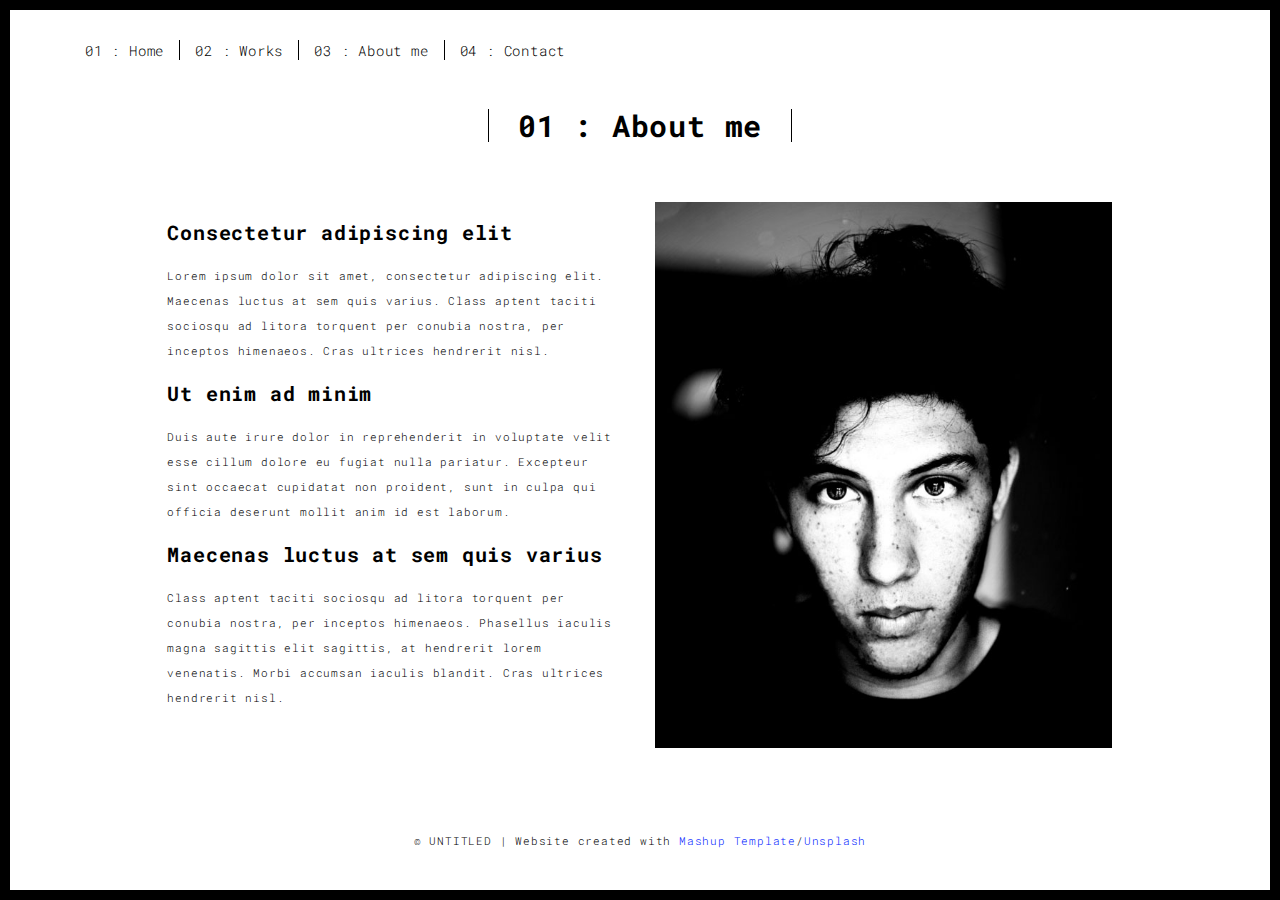
==== commit 81b6239a: "finished web development" ====
--- a/04-Web_Development/portfolio/templates/about.html
+++ b/04-Web_Development/portfolio/templates/about.html
@@ -13,7 +13,7 @@
   <meta name="msapplication-tap-highlight" content="no">
   
   <link rel="apple-touch-icon" sizes="180x180" href="../static/assets/apple-icon-180x180.png">
-  <link href="../static/assets/favicon.ico" rel="icon">
+  
 
   <title>Title page</title>  
 
@@ -41,7 +41,6 @@
           <li><a href="/works" title="">02 : Works</a></li>
           <li><a href="/about" title="">03 : About me</a></li>
           <li><a href="/contact" title="">04 : Contact</a></li>
-          <li><a href="/components" title="">05 : Components</a></li>
         </ul>
 
 
